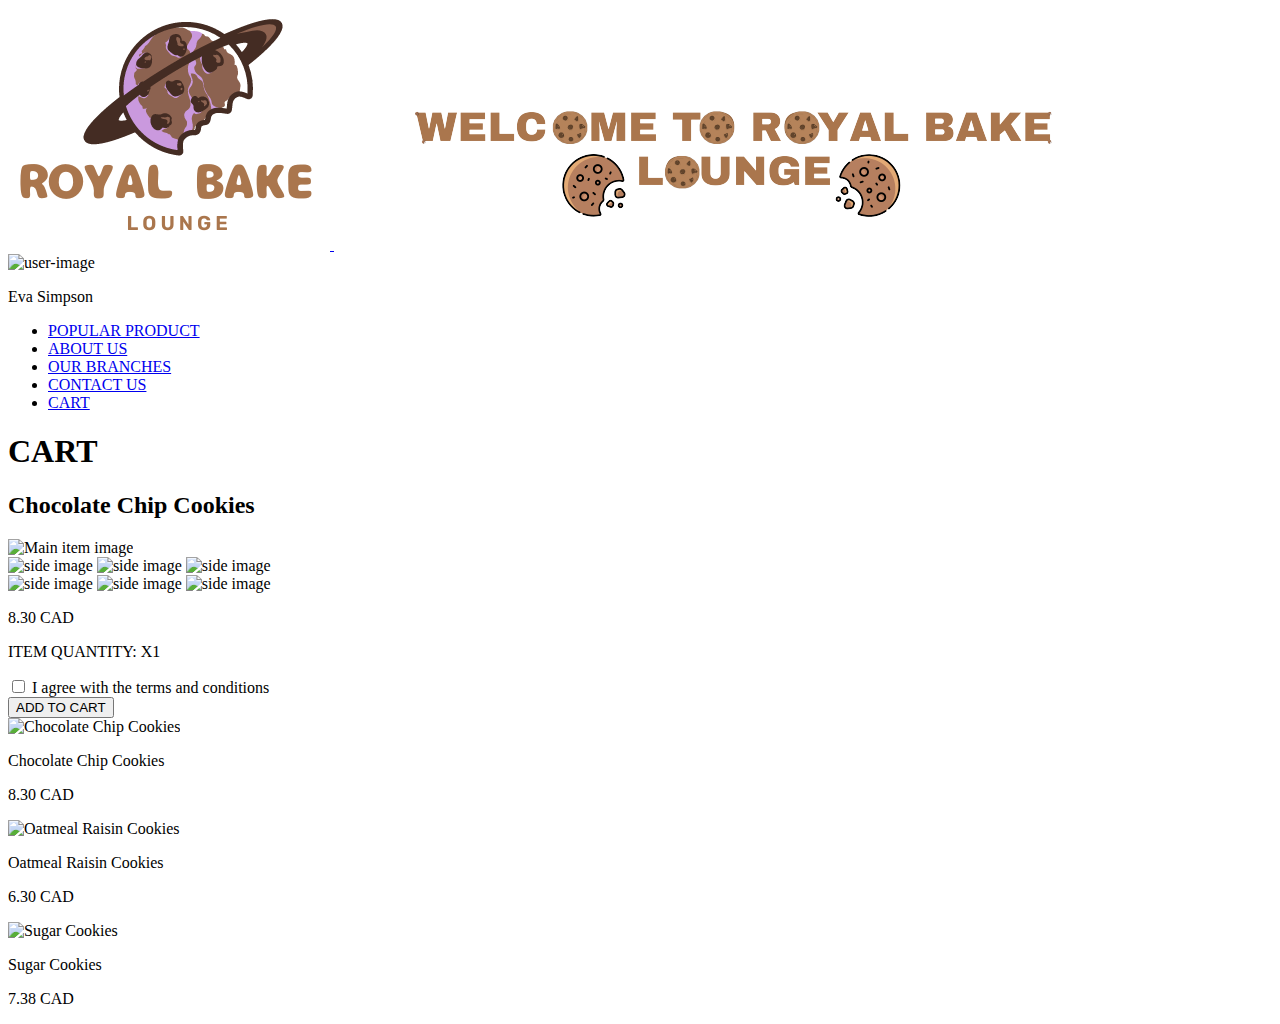
==== cart.html @ d3b094cd "product update - suger cookies - Cart page" ====
<!DOCTYPE html>
<html lang="en">
<head>
    <meta charset="UTF-8">
    <meta name="viewport" content="width=device-width, initial-scale=1.0">
    <title>Cart-Royal bake lounge</title>
</head>


<body>
    <header>
        <a href="/">
            <!--Page Logo-->
            <img src="./image/logo.png" alt="Royal Bake Lounge logo" class="logo">
        </a>
        <!--Welcome banner-->
        <img src="./image/welcomeImg .png" alt="Royal Bake Lounge Welcome Banner" class="welcome-banner">

        <div class="user">
            <img src="https://randomuser.me/api/portraits/women/75.jpg" alt="user-image">
            <p>Eva Simpson</p>
        </div>

    <i class="fa-solid fa-bar" id="mobileNavBtn"></i> <!--Mobile Nav bar button-->
    </header>

    <nav>
        <ul>
            <li>
                <a href="./popularproducts.html">POPULAR PRODUCT</a>
            </li>

            <li>
                <a href="/">ABOUT US</a>
            </li>

            <li>
                <a href="/">OUR BRANCHES</a>
            </li>

            <li>
                <a href="/">CONTACT US</a>
            </li>

            <li>
                <a href="./cart.html">CART</a>
            </li>
        </ul>
    </nav>

    <section class="cart-sec"></section>
    <h1>CART</h1>

    <section class="item-display-sec">

        <div class="container">
            <div class="right-side"> <!--row seperate 2 coloums-->
                <h2>Chocolate Chip Cookies</h2>
                <div class="item-image-box">
                    <div class="main-image"></div>

                    <img src="https://images.unsplash.com/photo-1583743089695-4b816a340f82?ixlib=rb-4.0.3&ixid=M3wxMjA3fDB8MHxzZWFyY2h8Mnx8Q2hvY29sYXRlJTIwQ2hpcCUyMENvb2tpZXN8ZW58MHwwfDB8fHww&auto=format&fit=crop&w=500&q=60" alt="Main item image">

                    <div class="side-images-mobile-view"> 
                        <!--Extra Product images-->
                        <img src="https://images.unsplash.com/photo-1583743089695-4b816a340f82?ixlib=rb-4.0.3&ixid=M3wxMjA3fDB8MHxzZWFyY2h8Mnx8Q2hvY29sYXRlJTIwQ2hpcCUyMENvb2tpZXN8ZW58MHwwfDB8fHww&auto=format&fit=crop&w=500&q=60" alt="side image">
                                <img src="https://images.unsplash.com/photo-1583743089695-4b816a340f82?ixlib=rb-4.0.3&ixid=M3wxMjA3fDB8MHxzZWFyY2h8Mnx8Q2hvY29sYXRlJTIwQ2hpcCUyMENvb2tpZXN8ZW58MHwwfDB8fHww&auto=format&fit=crop&w=500&q=60" alt="side image">
                                <img src="https://images.unsplash.com/photo-1583743089695-4b816a340f82?ixlib=rb-4.0.3&ixid=M3wxMjA3fDB8MHxzZWFyY2h8Mnx8Q2hvY29sYXRlJTIwQ2hpcCUyMENvb2tpZXN8ZW58MHwwfDB8fHww&auto=format&fit=crop&w=500&q=60" alt="side image">
                            </div>
                        </div> 

                        <div class="side-images">
                            <img src="https://images.unsplash.com/photo-1583743089695-4b816a340f82?ixlib=rb-4.0.3&ixid=M3wxMjA3fDB8MHxzZWFyY2h8Mnx8Q2hvY29sYXRlJTIwQ2hpcCUyMENvb2tpZXN8ZW58MHwwfDB8fHww&auto=format&fit=crop&w=500&q=60" alt="side image">
                            <img src="https://images.unsplash.com/photo-1583743089695-4b816a340f82?ixlib=rb-4.0.3&ixid=M3wxMjA3fDB8MHxzZWFyY2h8Mnx8Q2hvY29sYXRlJTIwQ2hpcCUyMENvb2tpZXN8ZW58MHwwfDB8fHww&auto=format&fit=crop&w=500&q=60" alt="side image">
                            <img src="https://images.unsplash.com/photo-1583743089695-4b816a340f82?ixlib=rb-4.0.3&ixid=M3wxMjA3fDB8MHxzZWFyY2h8Mnx8Q2hvY29sYXRlJTIwQ2hpcCUyMENvb2tpZXN8ZW58MHwwfDB8fHww&auto=format&fit=crop&w=500&q=60" alt="side image">
                        </div>
                    </div>
                </div>


                <div class="left-side">
                    <div class="wrapper">
                        <p class="price">8.30 CAD</p>
                        <p class="item-quntity">ITEM QUANTITY: X1</p>
                        <div class="term">
                        <input type="checkbox" name="term">
                        <span>I agree with the terms and conditions</span>
                        </div>
                        <button>ADD TO CART</button>
                    </div>
                </div>
    </section>

    <section class="recoment-sec"> <!--show to customer similar product or product recommendation from us-->
        <div class="row">
            <div class="image-wrapper">
                <img src="https://images.unsplash.com/photo-1583743089695-4b816a340f82?ixlib=rb-4.0.3&ixid=M3wxMjA3fDB8MHxzZWFyY2h8Mnx8Q2hvY29sYXRlJTIwQ2hpcCUyMENvb2tpZXN8ZW58MHwwfDB8fHww&auto=format&fit=crop&w=500&q=60" alt="Chocolate Chip Cookies">
                <p>Chocolate Chip Cookies</p>
                <p class="price">8.30 CAD</p>
            </div>

            <div class="image-wrapper">
                <img src="https://images.unsplash.com/photo-1588195547116-6a514230c4ff?ixlib=rb-4.0.3&ixid=M3wxMjA3fDB8MHxzZWFyY2h8NHx8T2F0bWVhbCUyMFJhaXNpbiUyMENvb2tpZXN8ZW58MHwwfDB8fHww&auto=format&fit=crop&w=500&q=60" alt="Oatmeal Raisin Cookies">
                <p>Oatmeal Raisin Cookies</p>
                <p class="price">6.30 CAD</p>
            </div>

            <div class="image-wrapper">
                <img src="https://images.unsplash.com/photo-1611846943916-9c2f8be15850?ixlib=rb-4.0.3&ixid=M3wxMjA3fDB8MHxzZWFyY2h8NXx8U3VnYXIlMjBDb29raWVzfGVufDB8MHwwfHx8MA%3D%3D&auto=format&fit=crop&w=500&q=60" alt="Sugar Cookies">
                <p>Sugar Cookies</p>
                <p class="price">7.38 CAD</p>

                







                </div>








</body>
</html>
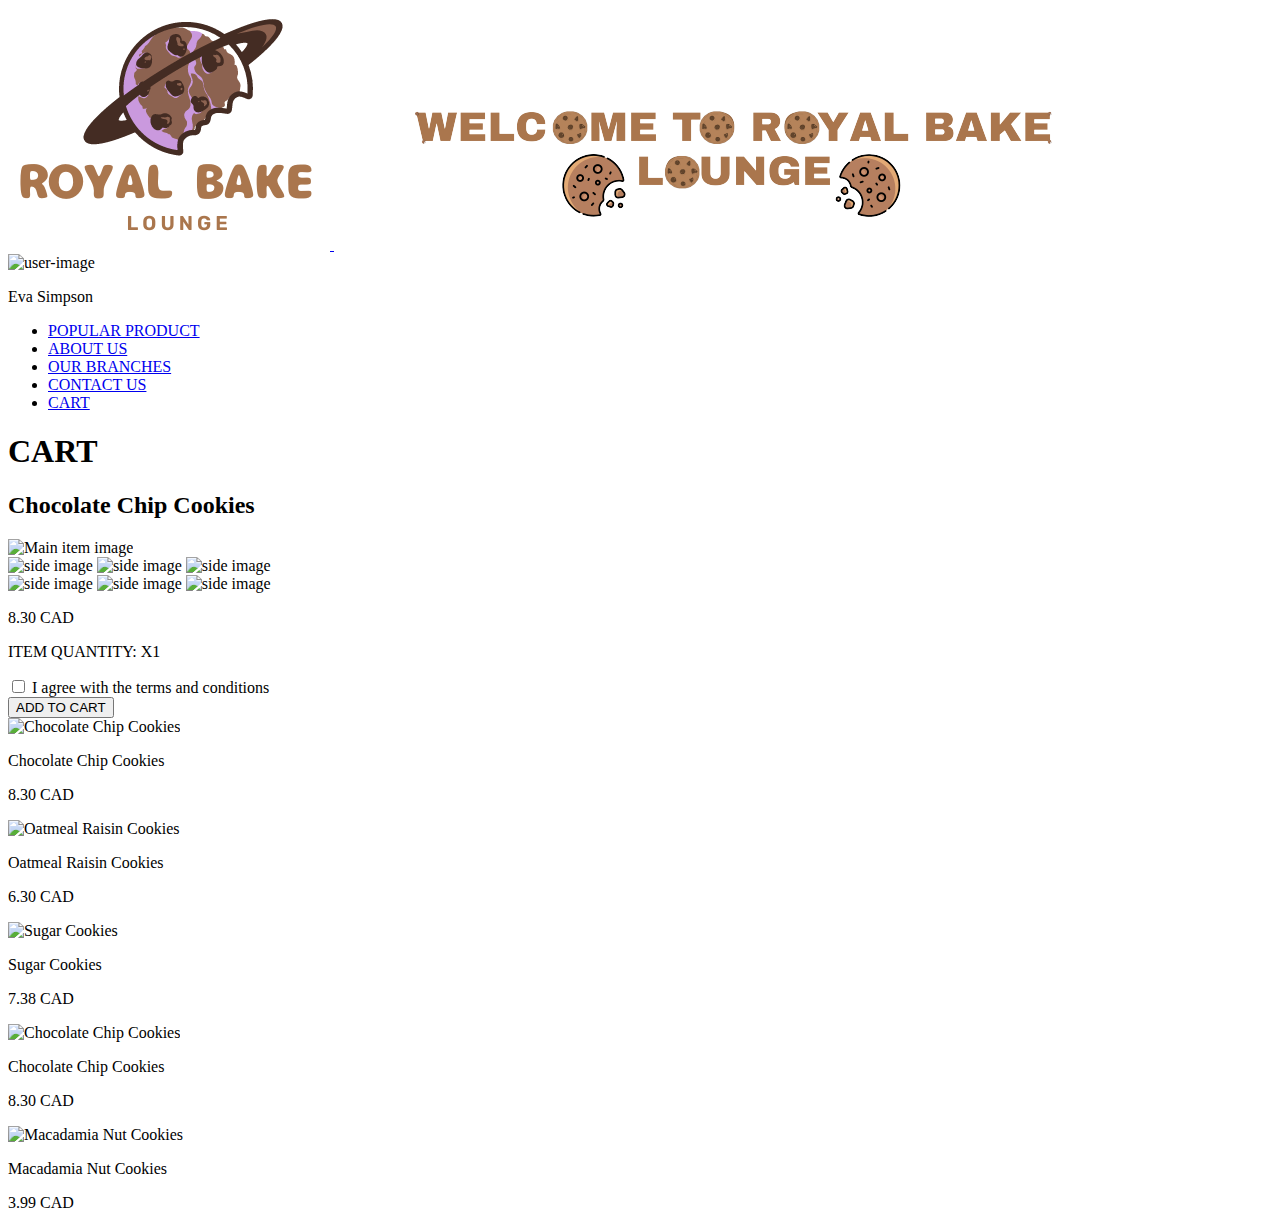
==== commit 1256a59c: "Product create - Macadamia Nut Cookies - Cart" ====
--- a/cart.html
+++ b/cart.html
@@ -110,7 +110,22 @@
                 <p>Sugar Cookies</p>
                 <p class="price">7.38 CAD</p>
 
-                
+                <div class="image-wrapper">
+                    <img src="https://images.unsplash.com/photo-1583743089695-4b816a340f82?ixlib=rb-4.0.3&ixid=M3wxMjA3fDB8MHxzZWFyY2h8Mnx8Q2hvY29sYXRlJTIwQ2hpcCUyMENvb2tpZXN8ZW58MHwwfDB8fHww&auto=format&fit=crop&w=500&q=60" alt="Chocolate Chip Cookies">
+                    <p>Chocolate Chip Cookies</p>
+                    <p class="price">8.30 CAD</p> 
+                </div>
+
+                <div class="image-wrapper">
+                    <img src="https://images.unsplash.com/photo-1607975218250-7faaf3e36bbf?ixlib=rb-4.0.3&ixid=M3wxMjA3fDB8MHxzZWFyY2h8N3x8TWFjYWRhbWlhJTIwTnV0JTIwQ29va2llc3xlbnwwfDB8MHx8fDA%3D&auto=format&fit=crop&w=500&q=60" alt="Macadamia Nut Cookies">
+                    <p>Macadamia Nut Cookies</p>
+                    <p class="price">3.99 CAD</p>
+                </div>
+            </div>
+
+
+
+
 
 
 
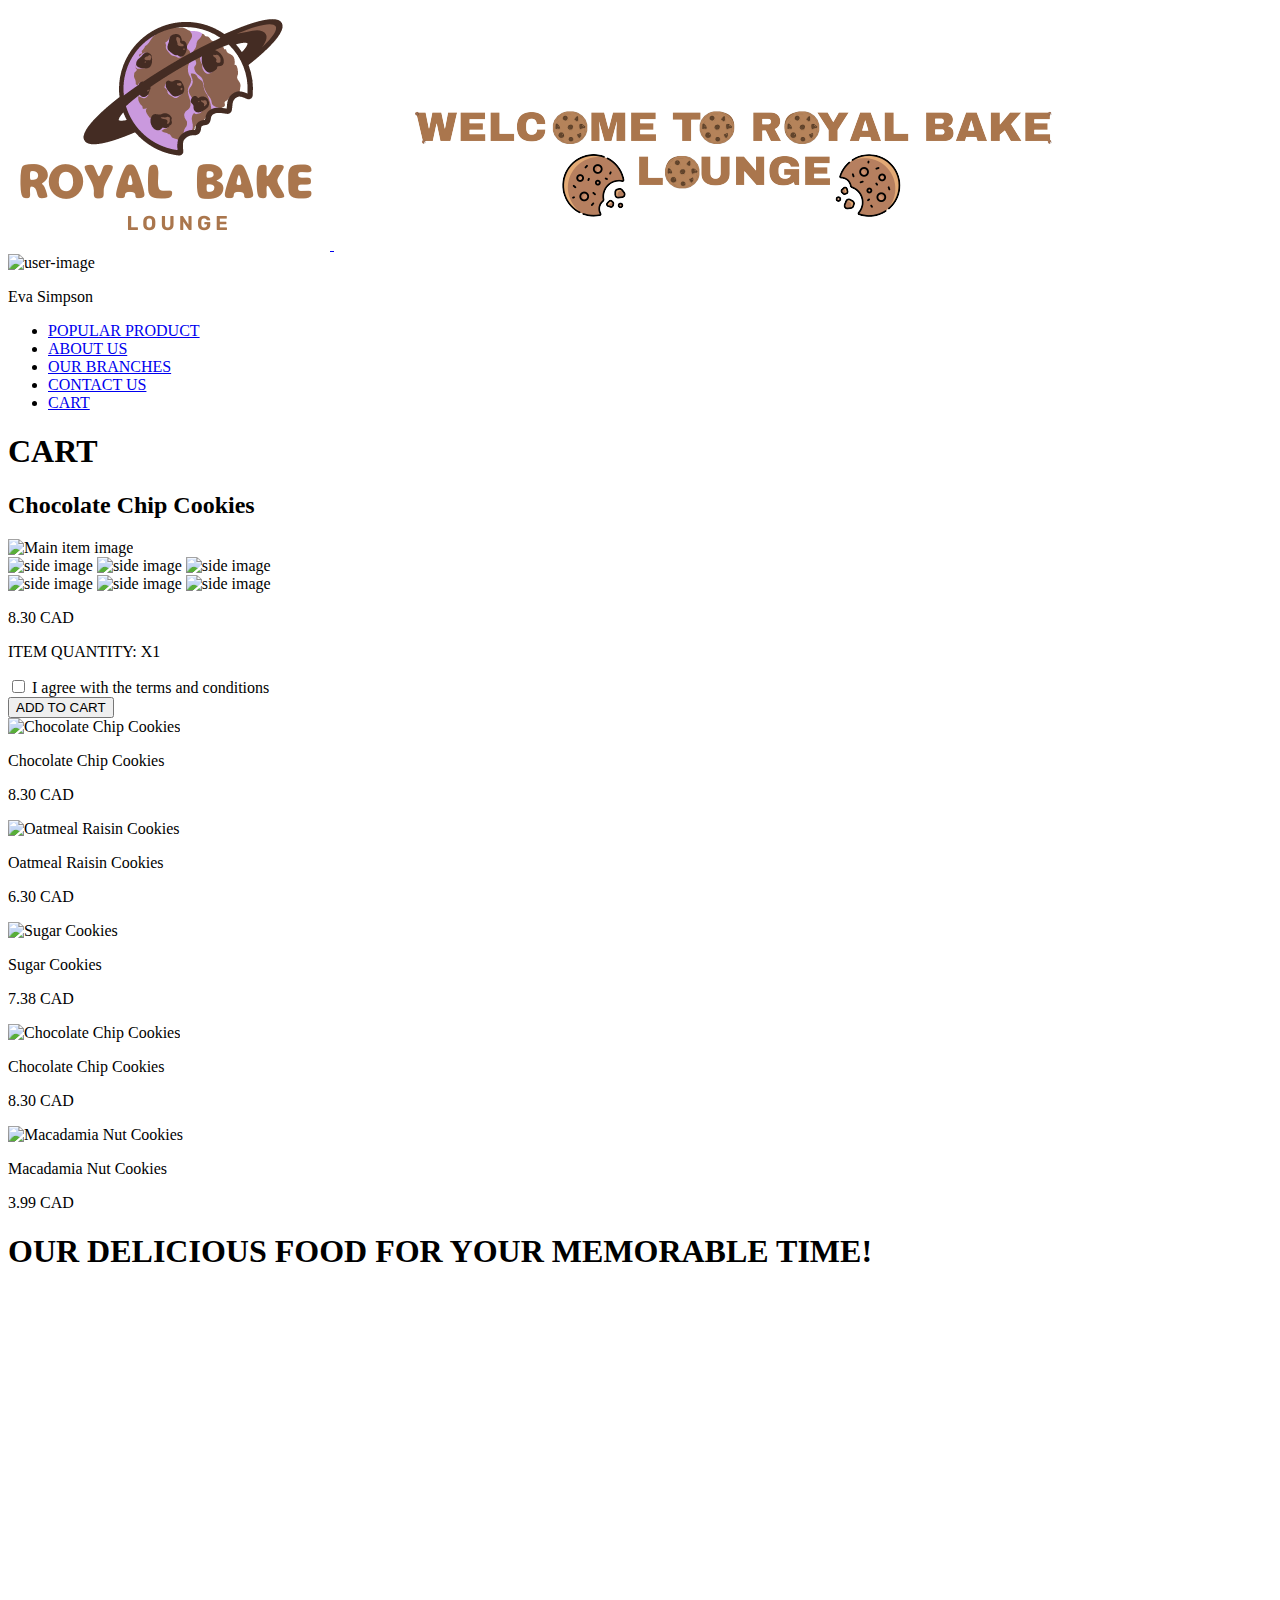
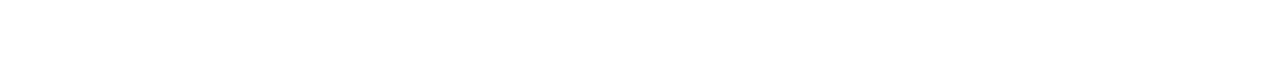
==== commit e3092841: "Promotional Video add - Cart" ====
--- a/cart.html
+++ b/cart.html
@@ -122,6 +122,19 @@
                     <p class="price">3.99 CAD</p>
                 </div>
             </div>
+        </section>
+
+        <!--Promotional Video -->
+        <section class="video-sec">
+            <h1>OUR DELICIOUS FOOD FOR YOUR MEMORABLE TIME!</h1>
+            <video width="640" height="360" autoplay>
+                <source src="./video/video-sec.mp4" type="video/mp4">
+              </video>
+        </section>
+
+
+
+
 
 
 
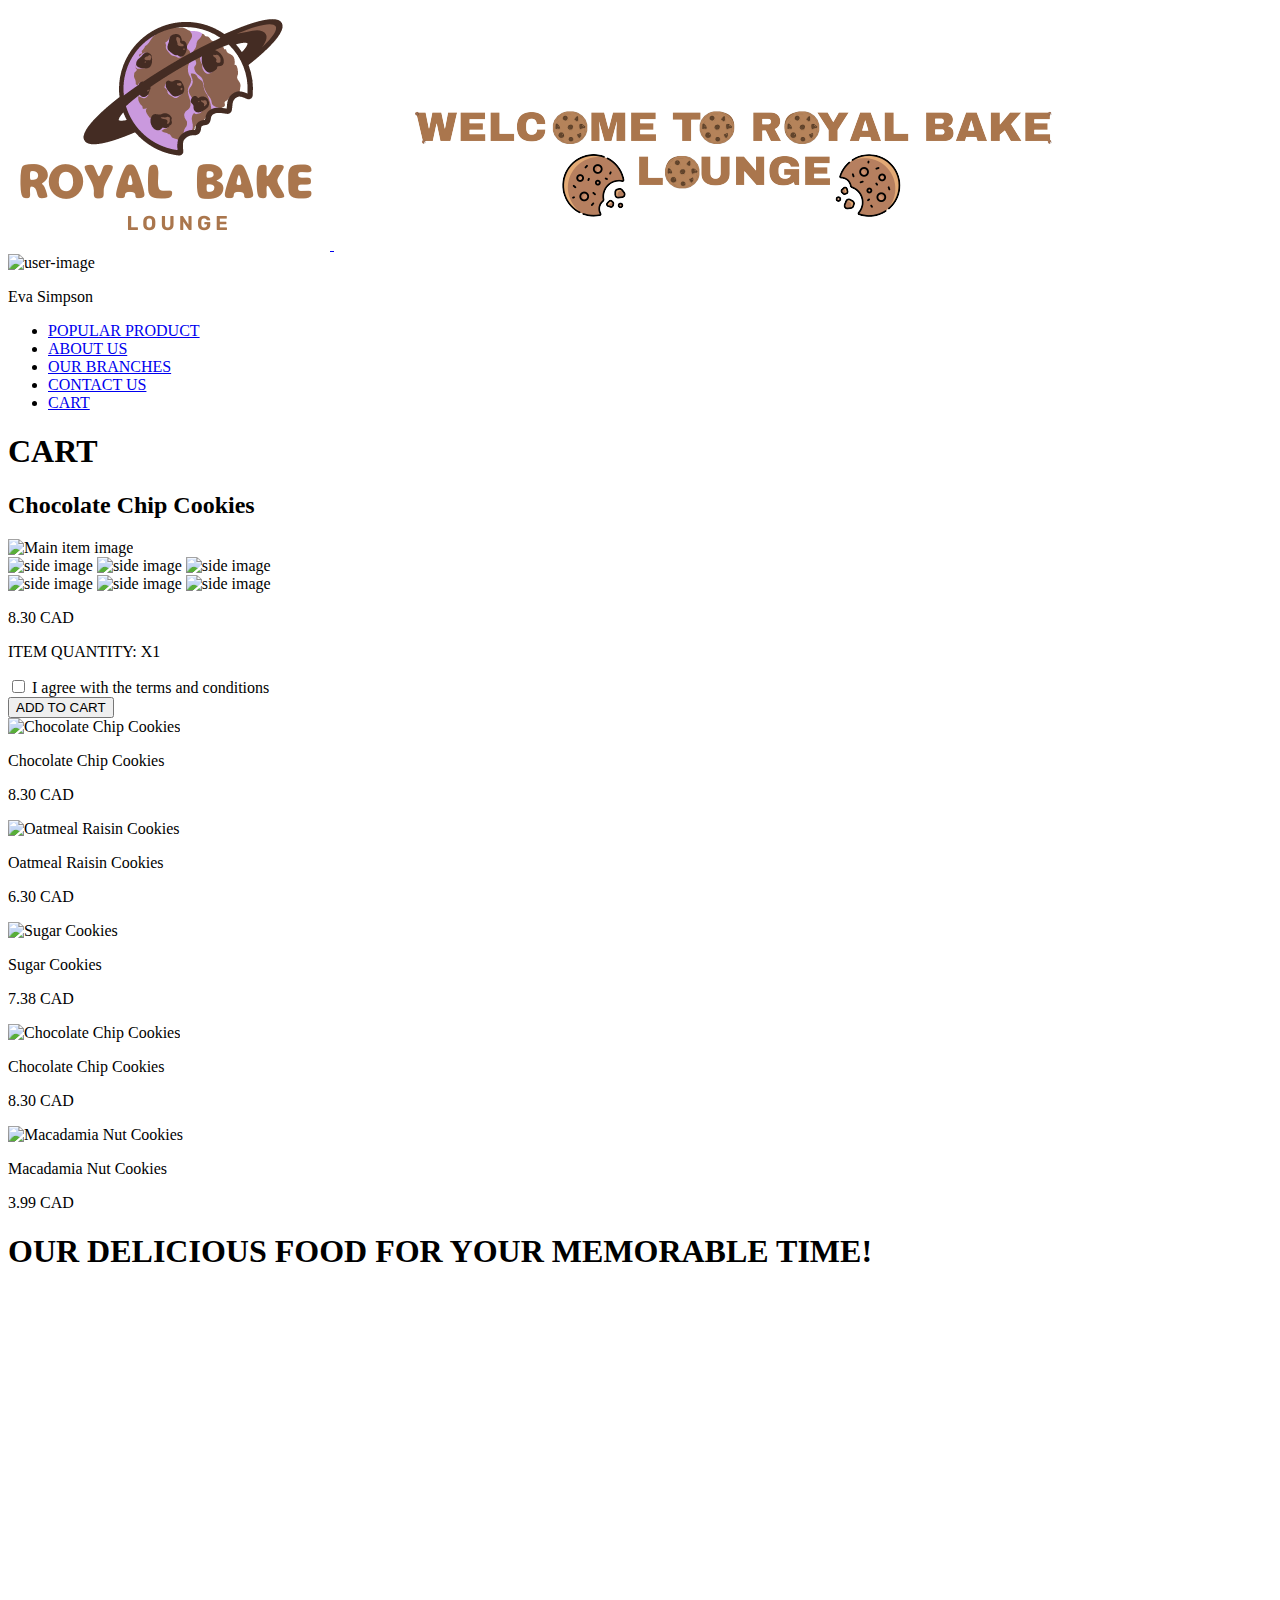
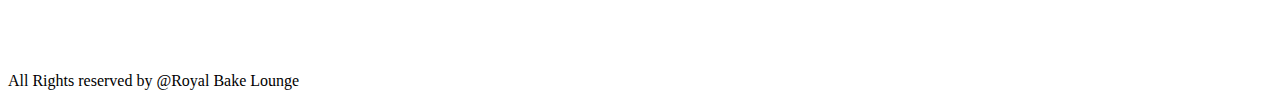
==== commit 522346e7: "Footer add - Cart" ====
--- a/cart.html
+++ b/cart.html
@@ -132,6 +132,12 @@
               </video>
         </section>
 
+        <footer>
+            <p>All Rights reserved by @Royal Bake Lounge</p>
+        </footer>
+    </body>
+    </html>
+
 
 
 
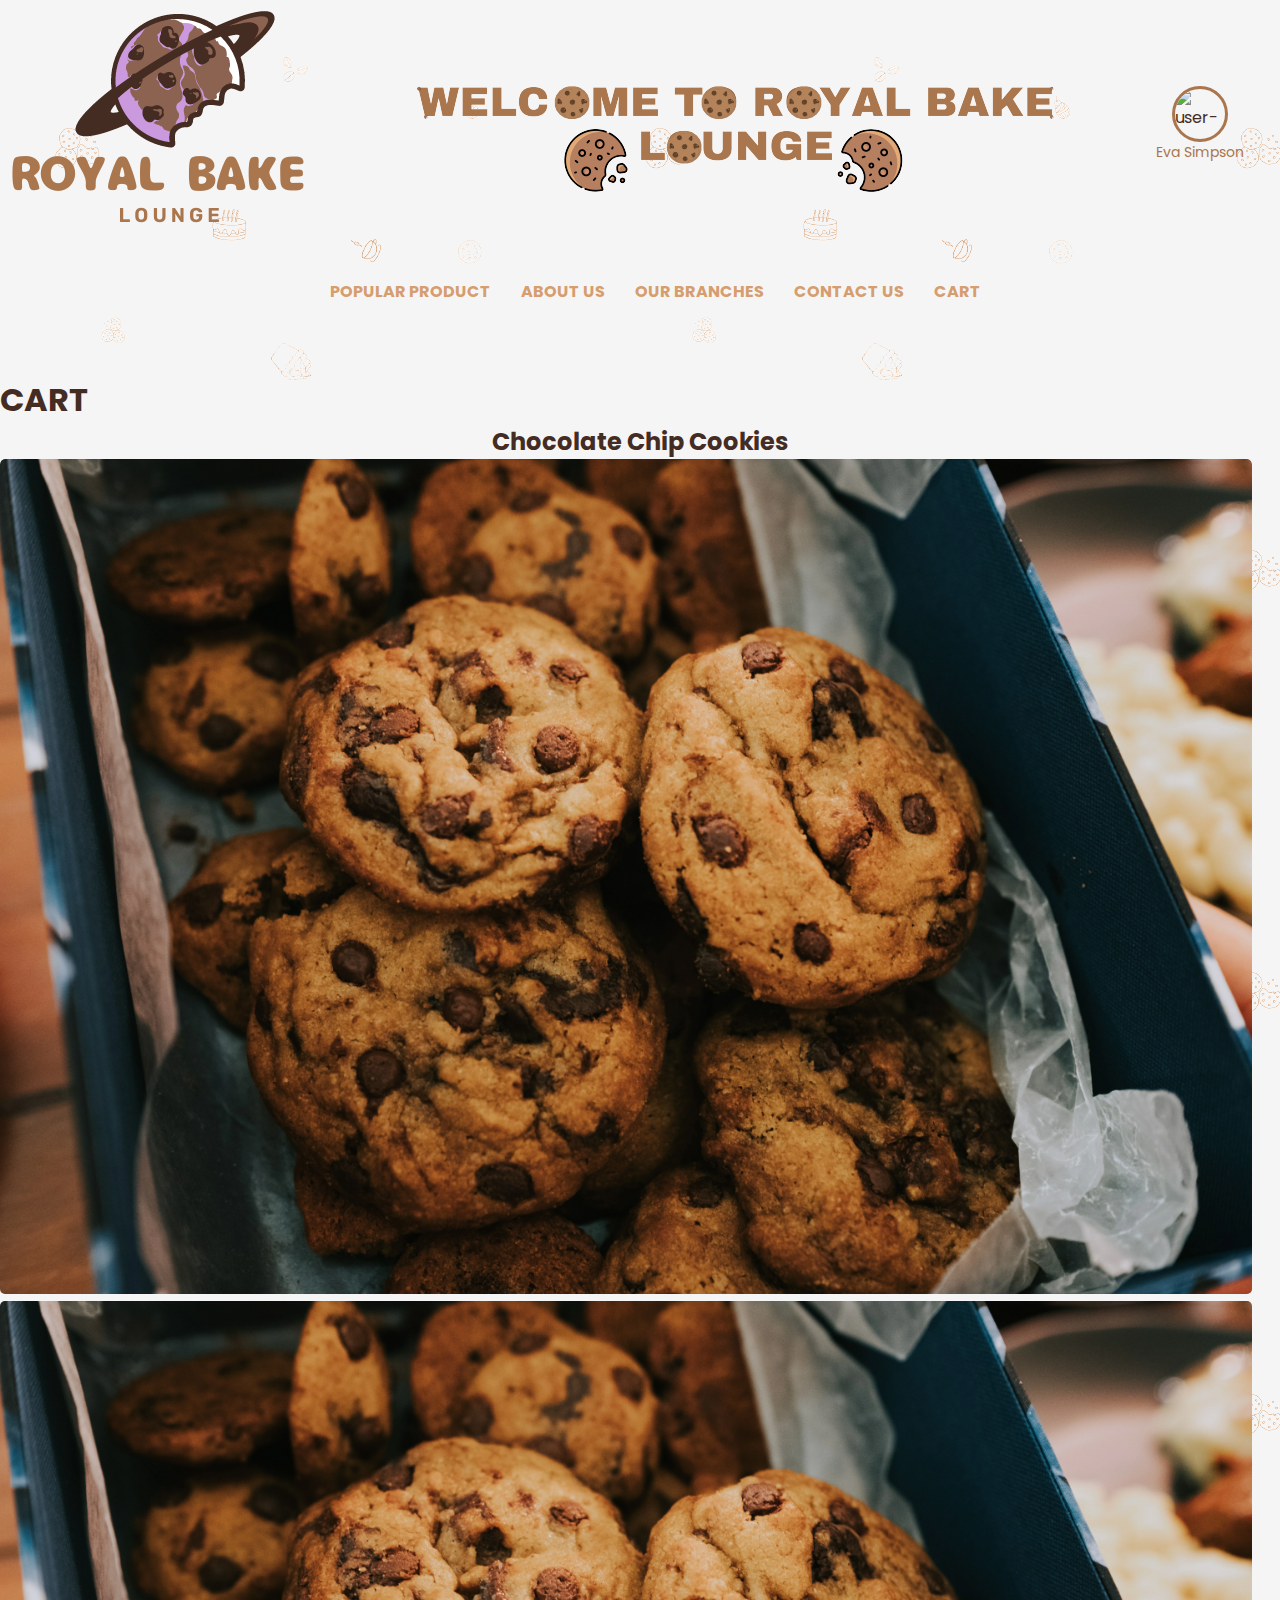
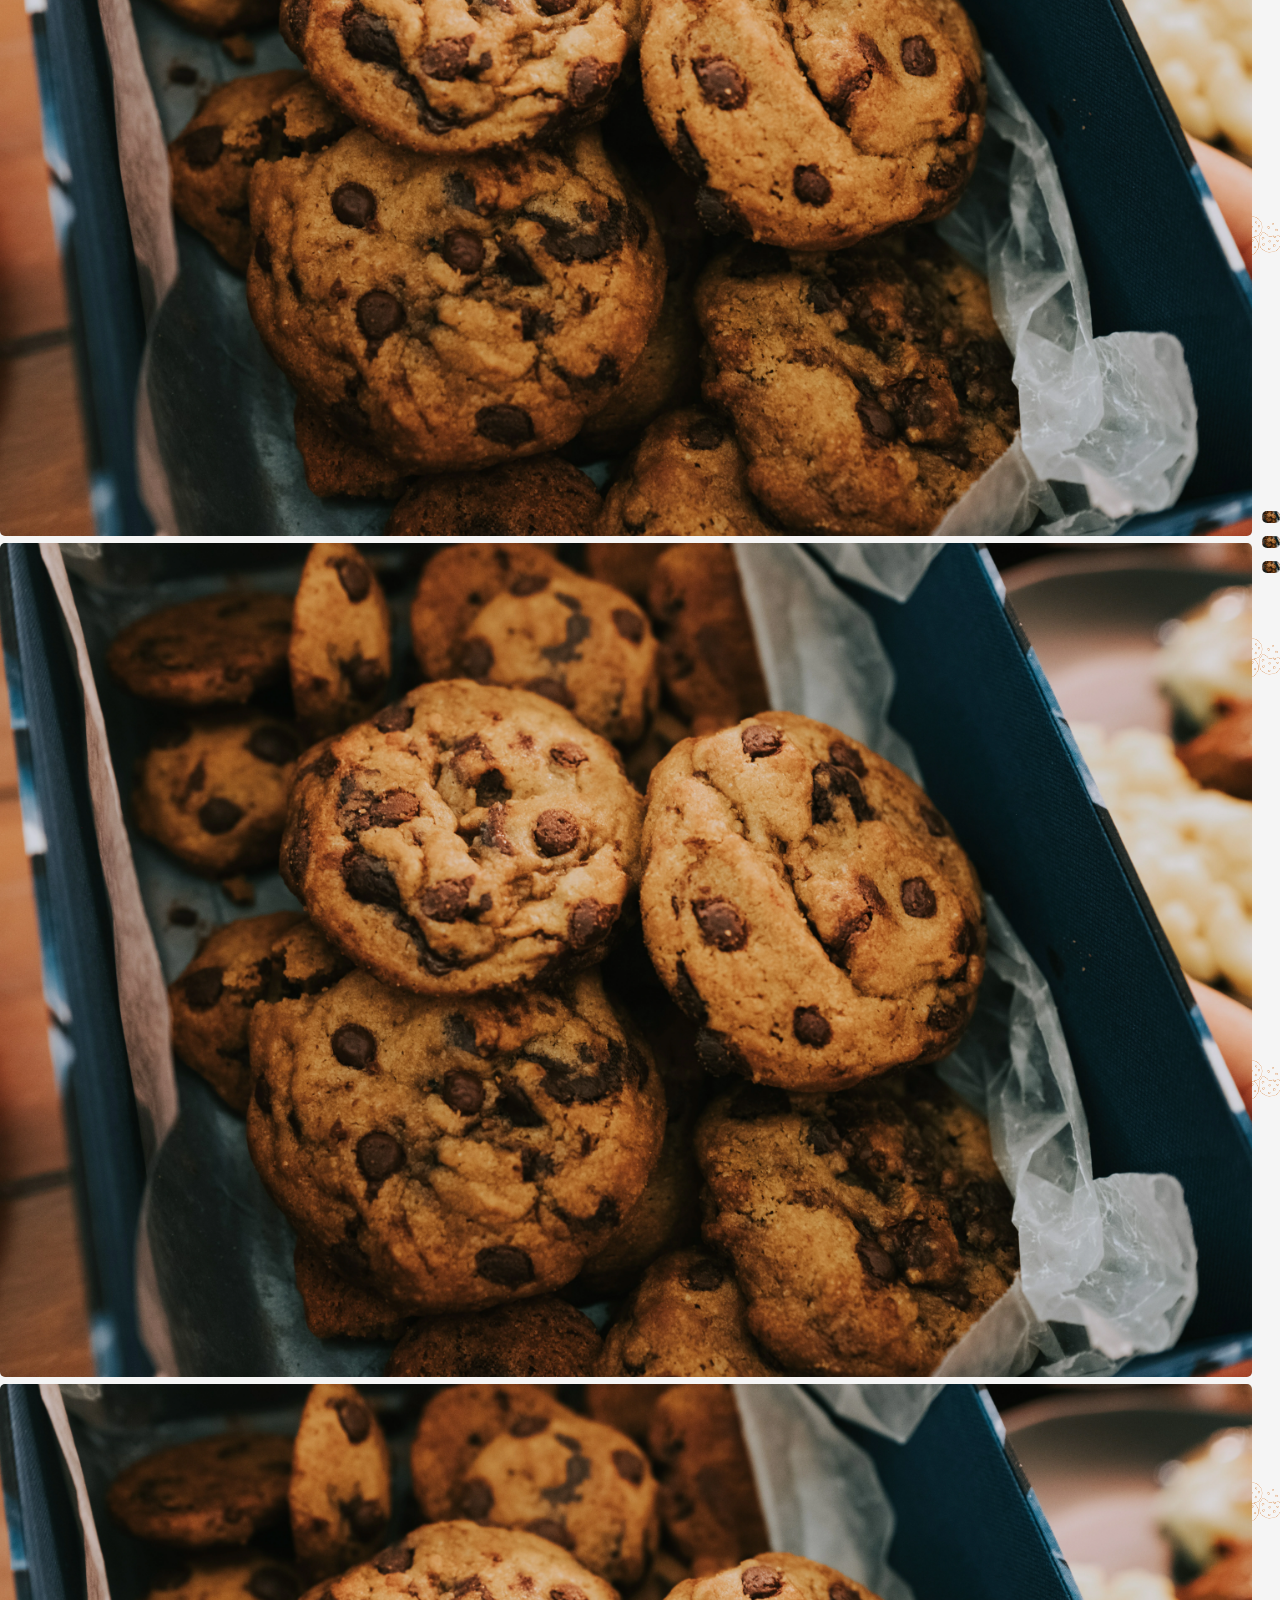
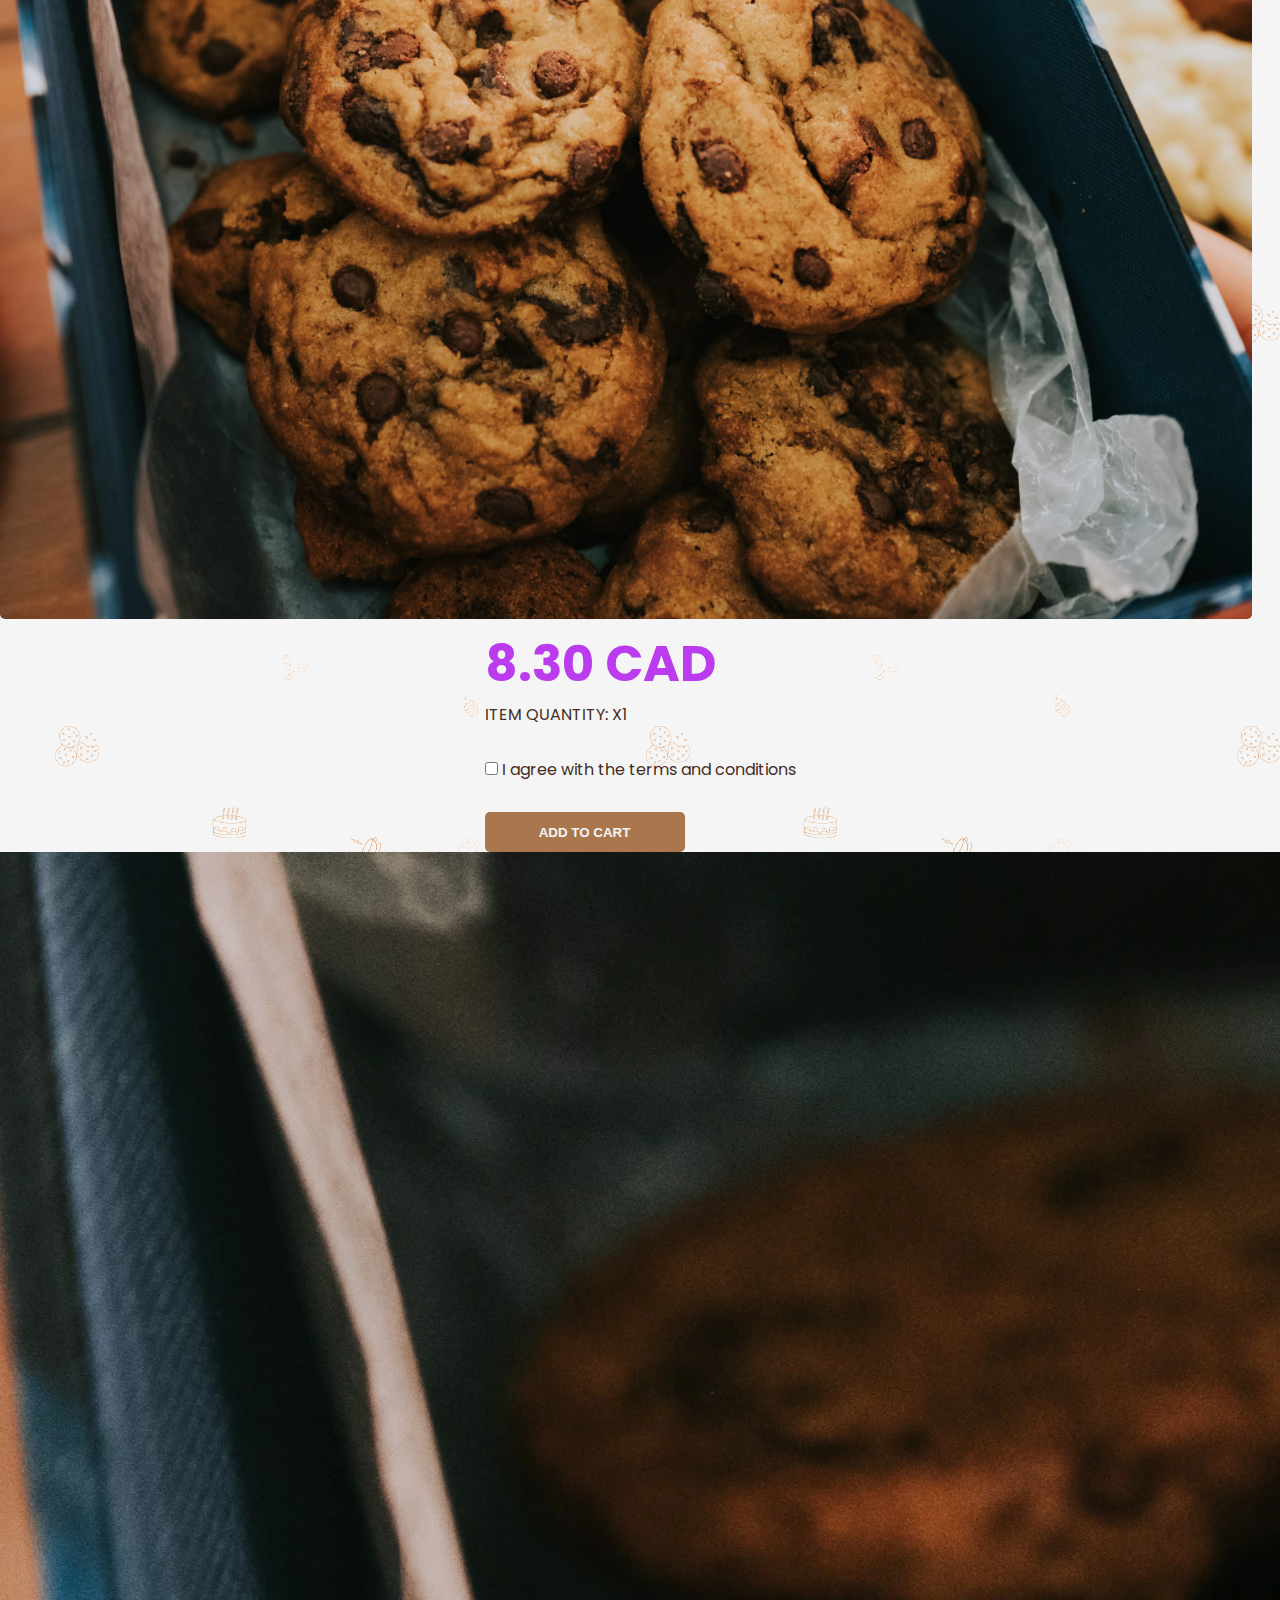
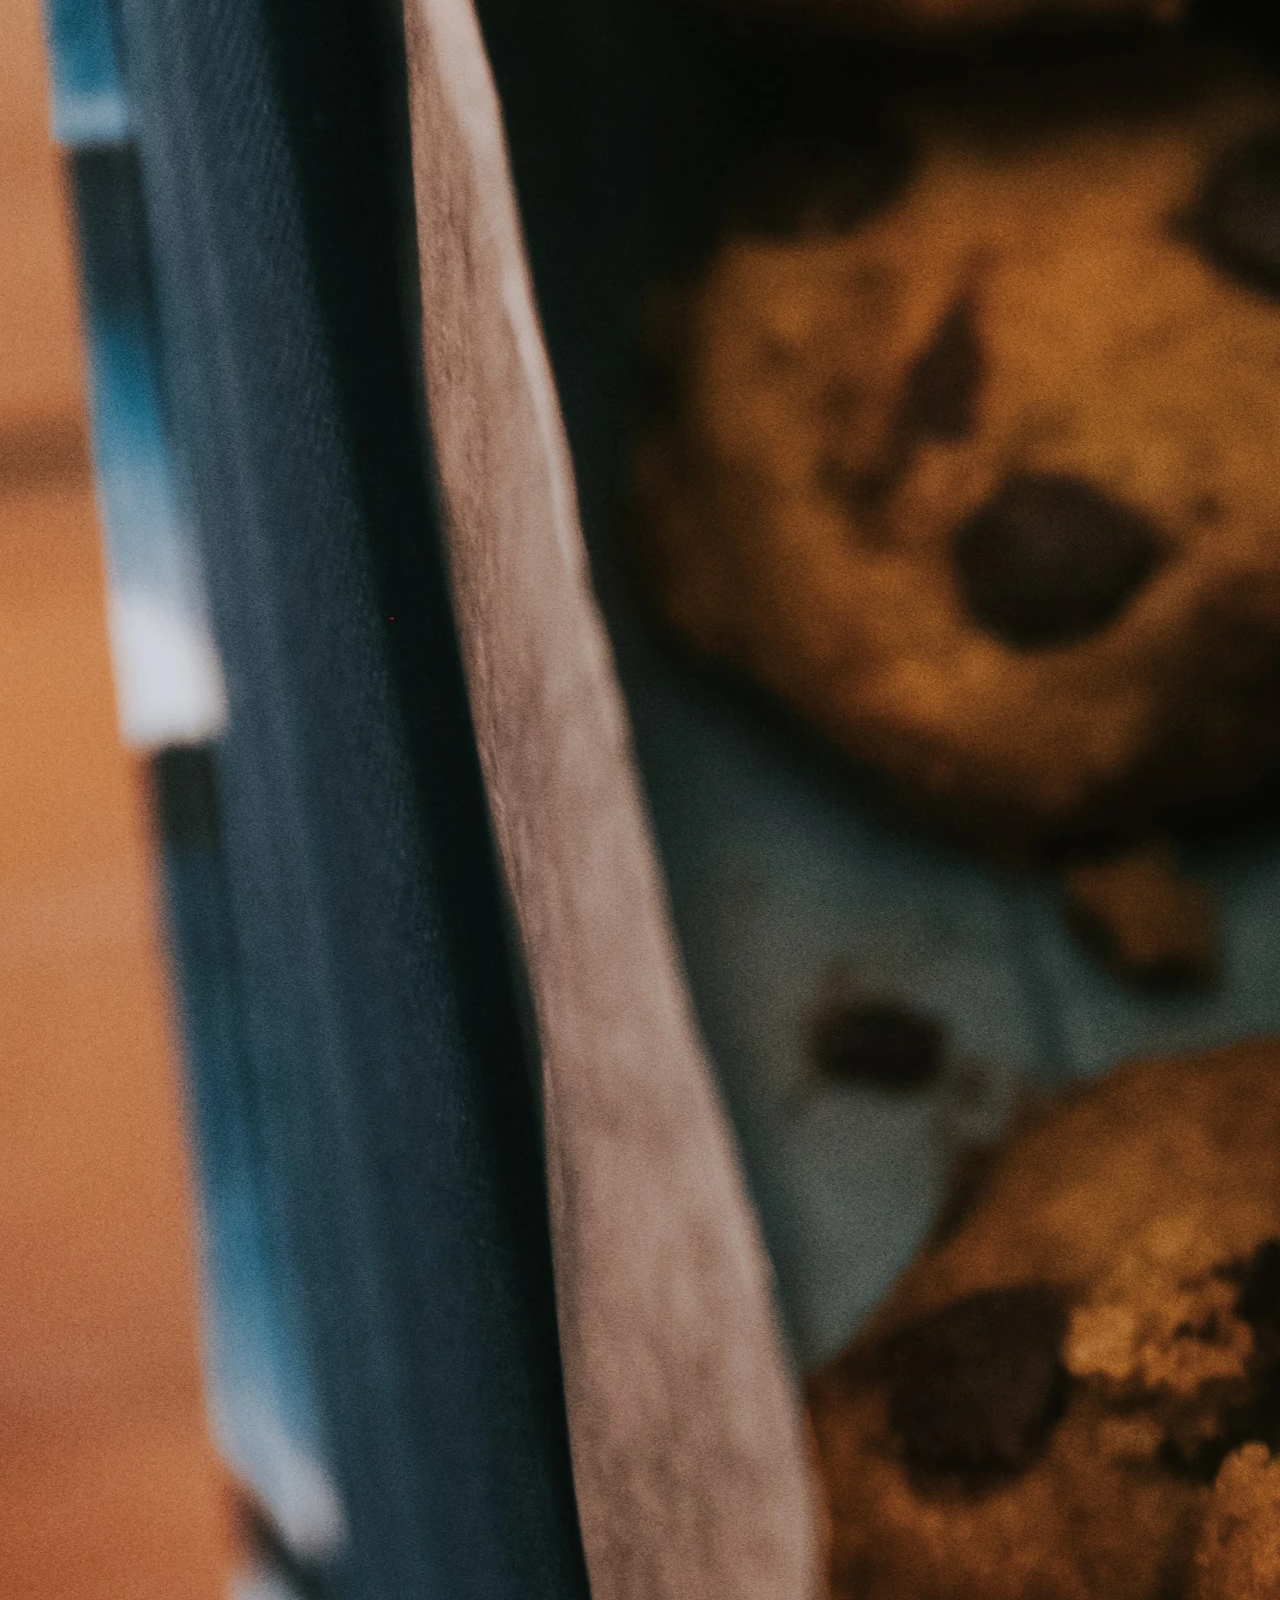
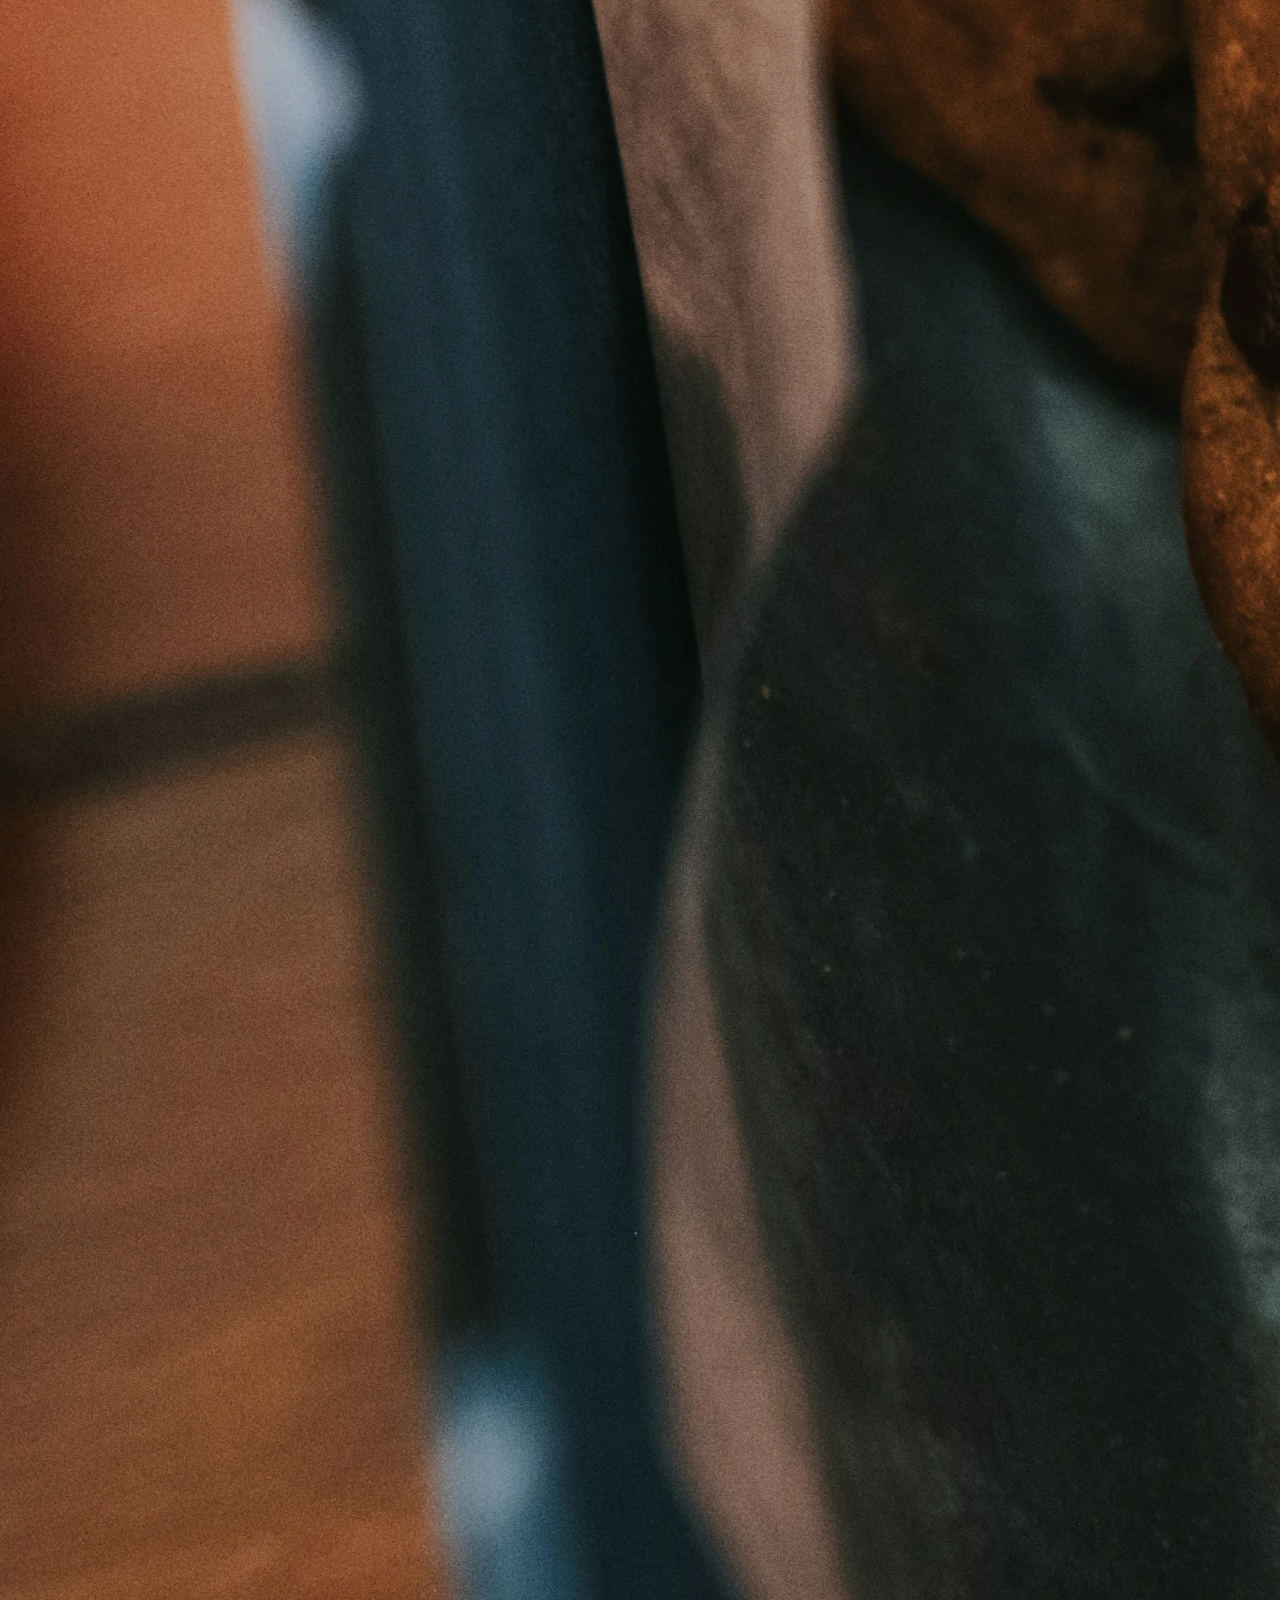
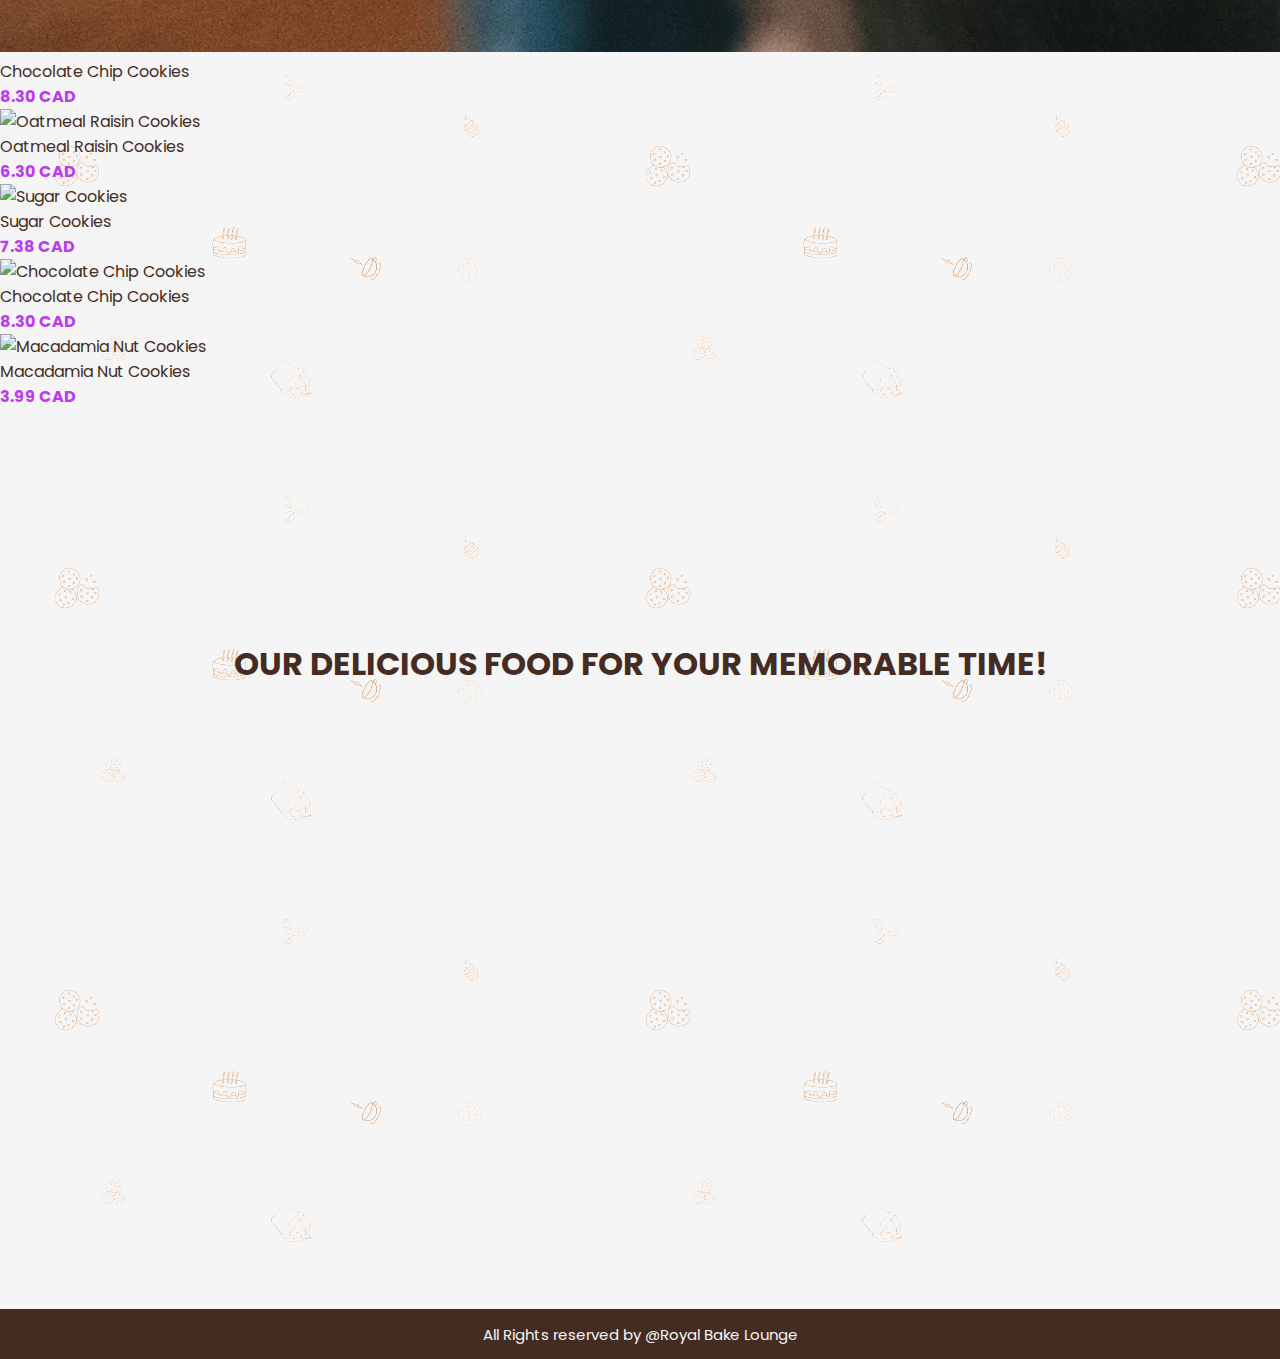
==== commit 48da9f9c: "product Suggestions" ====
--- a/cart.html
+++ b/cart.html
@@ -4,8 +4,14 @@
     <meta charset="UTF-8">
     <meta name="viewport" content="width=device-width, initial-scale=1.0">
     <title>Cart-Royal bake lounge</title>
+    <link rel="stylesheet" href="./css/main.css"> 
+
+    <!-- font awesome cdn -->
+  <link rel="stylesheet" href="https://cdnjs.cloudflare.com/ajax/libs/font-awesome/6.1.1/css/all.min.css"
+  integrity="sha512-KfkfwYDsLkIlwQp6LFnl8zNdLGxu9YAA1QvwINks4PhcElQSvqcyVLLD9aMhXd13uQjoXtEKNosOWaZqXgel0g=="
+  crossorigin="anonymous" referrerpolicy="no-referrer" />
+
 </head>
-
 
 <body>
     <header>
@@ -48,32 +54,29 @@
         </ul>
     </nav>
 
-    <section class="cart-sec"></section>
+    <section class="cart-sec">
     <h1>CART</h1>
 
     <section class="item-display-sec">
-
         <div class="container">
             <div class="right-side"> <!--row seperate 2 coloums-->
                 <h2>Chocolate Chip Cookies</h2>
                 <div class="item-image-box">
-                    <div class="main-image"></div>
-
-                    <img src="https://images.unsplash.com/photo-1583743089695-4b816a340f82?ixlib=rb-4.0.3&ixid=M3wxMjA3fDB8MHxzZWFyY2h8Mnx8Q2hvY29sYXRlJTIwQ2hpcCUyMENvb2tpZXN8ZW58MHwwfDB8fHww&auto=format&fit=crop&w=500&q=60" alt="Main item image">
-
-                    <div class="side-images-mobile-view"> 
-                        <!--Extra Product images-->
-                        <img src="https://images.unsplash.com/photo-1583743089695-4b816a340f82?ixlib=rb-4.0.3&ixid=M3wxMjA3fDB8MHxzZWFyY2h8Mnx8Q2hvY29sYXRlJTIwQ2hpcCUyMENvb2tpZXN8ZW58MHwwfDB8fHww&auto=format&fit=crop&w=500&q=60" alt="side image">
-                                <img src="https://images.unsplash.com/photo-1583743089695-4b816a340f82?ixlib=rb-4.0.3&ixid=M3wxMjA3fDB8MHxzZWFyY2h8Mnx8Q2hvY29sYXRlJTIwQ2hpcCUyMENvb2tpZXN8ZW58MHwwfDB8fHww&auto=format&fit=crop&w=500&q=60" alt="side image">
-                                <img src="https://images.unsplash.com/photo-1583743089695-4b816a340f82?ixlib=rb-4.0.3&ixid=M3wxMjA3fDB8MHxzZWFyY2h8Mnx8Q2hvY29sYXRlJTIwQ2hpcCUyMENvb2tpZXN8ZW58MHwwfDB8fHww&auto=format&fit=crop&w=500&q=60" alt="side image">
-                            </div>
-                        </div> 
-
-                        <div class="side-images">
-                            <img src="https://images.unsplash.com/photo-1583743089695-4b816a340f82?ixlib=rb-4.0.3&ixid=M3wxMjA3fDB8MHxzZWFyY2h8Mnx8Q2hvY29sYXRlJTIwQ2hpcCUyMENvb2tpZXN8ZW58MHwwfDB8fHww&auto=format&fit=crop&w=500&q=60" alt="side image">
-                            <img src="https://images.unsplash.com/photo-1583743089695-4b816a340f82?ixlib=rb-4.0.3&ixid=M3wxMjA3fDB8MHxzZWFyY2h8Mnx8Q2hvY29sYXRlJTIwQ2hpcCUyMENvb2tpZXN8ZW58MHwwfDB8fHww&auto=format&fit=crop&w=500&q=60" alt="side image">
-                            <img src="https://images.unsplash.com/photo-1583743089695-4b816a340f82?ixlib=rb-4.0.3&ixid=M3wxMjA3fDB8MHxzZWFyY2h8Mnx8Q2hvY29sYXRlJTIwQ2hpcCUyMENvb2tpZXN8ZW58MHwwfDB8fHww&auto=format&fit=crop&w=500&q=60" alt="side image">
+                    <div class="main-image">
+                        <img src="./image/chocolate-chip-cookies.webp" alt="Main item image">
+                        <div class="side-images-mobile-view"> 
+                            <!--Extra Product images-->
+                            <img src="./image/chocolate-chip-cookies.webp" alt="side image">
+                                    <img src="./image/chocolate-chip-cookies.webp" alt="side image">
+                                    <img src="./image/chocolate-chip-cookies.webp" alt="side image">
+                    
                         </div>
+                    </div>
+                    
+                    <div class="side-images">
+                        <img src="./image/chocolate-chip-cookies.webp" alt="side image">
+                        <img src="./image/chocolate-chip-cookies.webp" alt="side image">
+                        <img src="./image/chocolate-chip-cookies.webp" alt="side image">
                     </div>
                 </div>
 
@@ -94,7 +97,7 @@
     <section class="recoment-sec"> <!--show to customer similar product or product recommendation from us-->
         <div class="row">
             <div class="image-wrapper">
-                <img src="https://images.unsplash.com/photo-1583743089695-4b816a340f82?ixlib=rb-4.0.3&ixid=M3wxMjA3fDB8MHxzZWFyY2h8Mnx8Q2hvY29sYXRlJTIwQ2hpcCUyMENvb2tpZXN8ZW58MHwwfDB8fHww&auto=format&fit=crop&w=500&q=60" alt="Chocolate Chip Cookies">
+                <img src="./image/chocolate-chip-cookies.webp" alt="Chocolate Chip Cookies">
                 <p>Chocolate Chip Cookies</p>
                 <p class="price">8.30 CAD</p>
             </div>
--- a/css/main.css
+++ b/css/main.css
@@ -0,0 +1,334 @@
+@import url('https://fonts.googleapis.com/css2?family=Poppins&display=swap');
+
+*{
+    padding: 0;
+    margin: 0;
+}
+
+body{
+    background-color: #F5F5F5;
+    font-family: 'Poppins', sans-serif;
+    color: #442C23;
+
+    scroll-behavior: smooth;
+
+    background-image: url("../image/bg.png"); 
+    background-size:auto;
+
+}
+
+
+header{
+    width: 100%;
+    height: auto;
+
+    display: flex;
+    justify-content: space-between;
+    align-items: center;
+}
+
+header.logo {
+    width: 150px;
+    height: auto;
+
+    margin-left: 30px;
+}
+
+/* user avatar when user loged */
+header .user{
+    width: 100px;
+    height: 100px;
+
+    display: flex;
+    flex-direction: column;
+    justify-content: center;
+    align-items: center;
+
+    margin-right: 30px;
+ }
+
+ header .user img{
+    width: 50px;
+    height: 50px;
+
+    border-radius: 50%;
+    border: 3px #AA764D solid;
+ }
+
+ /*User name properties*/
+ header .user p{
+    font-size: 14px;
+    color: #AA764D;
+ }
+
+ /*Navigation Settings*/
+ nav {
+    width: 100%;
+    height: auto;
+
+    margin-top: 30px;
+    
+    display: flex;
+    justify-content: center;
+    align-items: center;
+ }
+
+ nav ul{
+    list-style-type: none;
+    display: flex;
+ }
+
+ /*Navigation item properties*/
+ 
+ nav ul li {
+    margin-left: 30px;
+    border-bottom: 2px transparent solid;
+    transition: 0.36s ease;
+ }
+ 
+ /*Hover for navigation*/
+ nav ul li:hover{
+    border-bottom: 2px #AA764D solid;
+ }
+
+ 
+/*Navigation text size set, color, and bold text */
+ nav ul li a{
+    font-size: 16px;
+    font-weight: bold;
+    text-decoration: none;
+    color: #D69D6E;
+ }
+
+ /*Hide Mobile Navigation button*/
+ #mobileNavBtn{
+    display: none;
+}
+
+/**************************************************************************************************************************************************/
+
+/*Menu Section*/
+section.menu-sec{
+    width: 100%;
+    height: auto;
+
+    margin-top: 70px;
+
+    display: flex;
+    flex-direction: column;
+    justify-content: center;
+    align-items: center;
+}
+
+section.menu-sec h1{
+    color:#442C23;
+}
+
+ /* menu card */
+
+
+section.menu-sec .container {
+    display: flex;
+    flex-wrap: wrap;
+    justify-content: space-between;
+
+    padding: 50px;
+  }
+
+  /*image row*/
+  section.menu-sec .container  .row {
+    width: 100%;
+    display: flex;
+    flex-wrap: wrap;
+    justify-content: space-between;
+    margin-bottom: 20px;
+  }
+
+  /* make 3 columns for images */
+section.menu-sec .container  .image-wrapper {
+    flex-basis: calc(33% - 10px);
+    overflow: hidden;
+    border-radius: 15px;
+  }
+
+  section.menu-sec .container  .image-wrapper img {
+    width: 100%;
+    height: 250px;
+    transition: 0.3s ease-in-out;
+    border-radius: 15px;
+}
+
+/*image zoom out - catogory*/
+
+section.menu-sec .container  .image-wrapper img:hover{
+    transform: scale(1.1);
+}
+
+/************************************************************************/
+
+/*Video Section*/
+
+section.video-sec{
+    width: 100%;
+    height: 100vh;
+
+    display: flex;
+    flex-direction: column;
+    justify-content: center;
+    align-items: center;
+}
+
+/*Video shape*/
+section.video-sec video{
+    border-radius: 10px;
+}
+
+/*heading*/
+section.video-sec h1{
+    text-align: center;
+    margin-bottom: 30px;
+}
+
+/*Footer*/
+footer{
+    width: 100%;
+    height: 50px;
+    background-color: #442C23;
+    color: #F5F5F5;
+    font-size: 15px;
+
+    display: flex;
+    flex-direction: column;
+    justify-content: center;
+    align-items: center;
+}
+
+/*.......................................................................*/
+
+/* Popular product page styling */
+
+/* popular product price */
+
+.price{
+    color: #bb3bee;
+    font-weight: bold;
+}
+
+
+
+/*Cart page styling*/
+
+section.cart-sec{
+    width: 100%;
+    height: auto;
+
+    margin-top: 70px;
+}
+
+section.item-display-sec .container {
+    width: 100%;
+    height: 80%;
+
+    display: flex;
+    flex-direction: column;
+    justify-content: center;
+    align-items: center;
+}
+
+/*Right side column - style*/
+section.item-display-sec .right-side {
+    flex-basis: 60%;
+
+    display: flex;
+    flex-direction: column;
+    justify-content: center;
+    align-items: center;
+}
+
+/* item name */
+section.item-display-sec .right-side h2{
+    color: #442C23;
+}
+
+/* item image */
+section.item-display-sec .right-side img{
+    width: 100%;
+    border-radius: 5px;
+}
+
+/*Item Sub Image Mobile View*/
+section.item-display-sec .right-side .side-image-mobile-view{
+    display: none;
+}
+
+/*Center the product image*/
+section.item-display-sec .right-side .item-image-box{
+    width: 100%;
+    height: auto;
+
+    display: flex;
+    justify-content: center;
+    align-items: center;
+
+}
+
+/*Product main image*/
+section.item-display-sec .right-side .item-image-box .main-image{
+    flex-basis:calc(80%-10px);
+    overflow: hidden;
+    border-radius: 5px;
+}
+
+/*animate image zoom when page load */
+section.item-display-sec .right-side .item-image-box .main-image img{
+    animation-name: zoom;
+    animation-duration:4s;
+    animation-direction: alternate;
+}
+
+@keyframes zoom {
+    from {transform: scale(1);}
+    to {transform: scale(1.2);}
+}
+
+
+
+/*product item extra image - desktop view*/
+section.item-display-sec .right-side .item-image-box .side-images{
+    flex-basis: 20%;
+    padding-left: 10px;
+}
+
+/* item details */
+section.item-display-sec .left-side {
+    flex-basis: 40%;
+
+}
+
+
+section.item-display-sec .left-side .price{
+    font-size: 50px;
+
+}
+
+/*Term and condition with check box*/
+section.item-display-sec .left-side .term{
+    margin-top: 30px;
+    margin-bottom: 30px;
+
+}
+
+/************************************************************************************************************************************/
+
+/*Add to cart button*/
+section.item-display-sec .left-side  button{
+    width: 200px;
+    height: 40px;
+    border: none;
+    border-radius: 5px;
+    background-color: #AA764D;
+    color: #F5F5F5;
+    font-weight: 600;
+    cursor: pointer;
+    transition: 0.36s ease-in;
+}
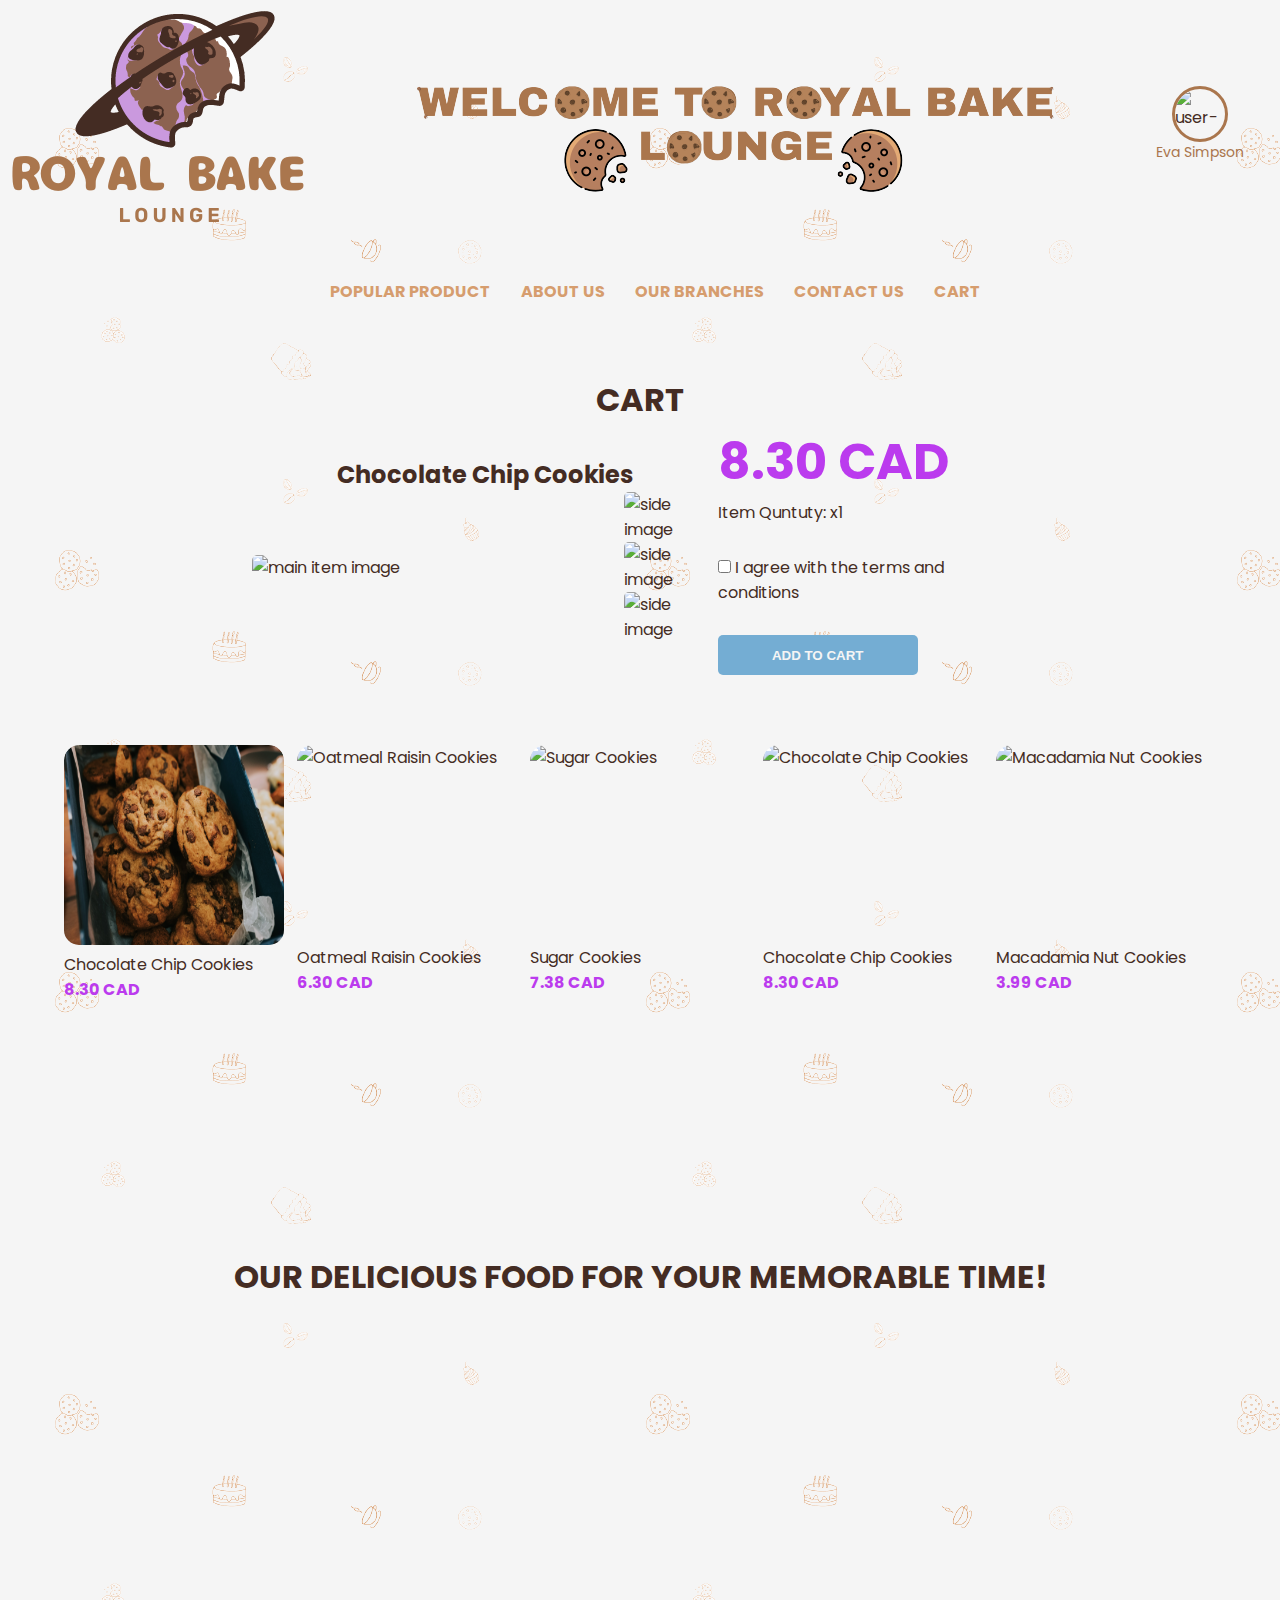
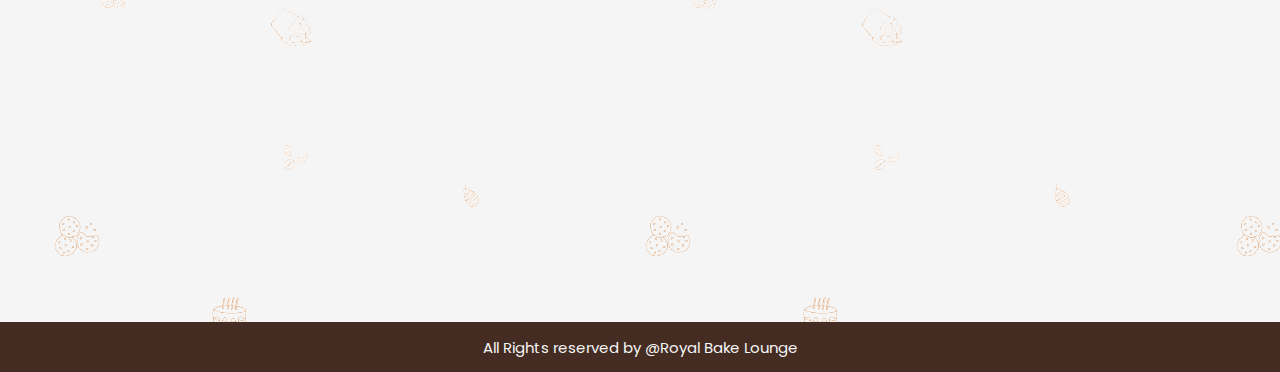
==== commit 63a746a4: "add missing comments" ====
--- a/cart.html
+++ b/cart.html
@@ -59,39 +59,37 @@
 
     <section class="item-display-sec">
         <div class="container">
-            <div class="right-side"> <!--row seperate 2 coloums-->
+            <div class="right-side">
                 <h2>Chocolate Chip Cookies</h2>
                 <div class="item-image-box">
                     <div class="main-image">
-                        <img src="./image/chocolate-chip-cookies.webp" alt="Main item image">
-                        <div class="side-images-mobile-view"> 
-                            <!--Extra Product images-->
-                            <img src="./image/chocolate-chip-cookies.webp" alt="side image">
-                                    <img src="./image/chocolate-chip-cookies.webp" alt="side image">
-                                    <img src="./image/chocolate-chip-cookies.webp" alt="side image">
-                    
+                        <img src="https://images.unsplash.com/photo-1583743089695-4b816a340f82?ixlib=rb-4.0.3&ixid=M3wxMjA3fDB8MHxzZWFyY2h8Mnx8Q2hvY29sYXRlJTIwQ2hpcCUyMENvb2tpZXN8ZW58MHwwfDB8fHww&auto=format&fit=crop&w=500&q=60" alt="main item image">
+
+                        <div class="side-images-mobile-view">
+                            <img src="https://images.unsplash.com/photo-1583743089695-4b816a340f82?ixlib=rb-4.0.3&ixid=M3wxMjA3fDB8MHxzZWFyY2h8Mnx8Q2hvY29sYXRlJTIwQ2hpcCUyMENvb2tpZXN8ZW58MHwwfDB8fHww&auto=format&fit=crop&w=500&q=60" alt="side image">
+                            <img src="https://images.unsplash.com/photo-1583743089695-4b816a340f82?ixlib=rb-4.0.3&ixid=M3wxMjA3fDB8MHxzZWFyY2h8Mnx8Q2hvY29sYXRlJTIwQ2hpcCUyMENvb2tpZXN8ZW58MHwwfDB8fHww&auto=format&fit=crop&w=500&q=60" alt="side image">
+                            <img src="https://images.unsplash.com/photo-1583743089695-4b816a340f82?ixlib=rb-4.0.3&ixid=M3wxMjA3fDB8MHxzZWFyY2h8Mnx8Q2hvY29sYXRlJTIwQ2hpcCUyMENvb2tpZXN8ZW58MHwwfDB8fHww&auto=format&fit=crop&w=500&q=60" alt="side image">
                         </div>
                     </div>
-                    
                     <div class="side-images">
-                        <img src="./image/chocolate-chip-cookies.webp" alt="side image">
-                        <img src="./image/chocolate-chip-cookies.webp" alt="side image">
-                        <img src="./image/chocolate-chip-cookies.webp" alt="side image">
+                        <img src="https://images.unsplash.com/photo-1583743089695-4b816a340f82?ixlib=rb-4.0.3&ixid=M3wxMjA3fDB8MHxzZWFyY2h8Mnx8Q2hvY29sYXRlJTIwQ2hpcCUyMENvb2tpZXN8ZW58MHwwfDB8fHww&auto=format&fit=crop&w=500&q=60" alt="side image">
+                        <img src="https://images.unsplash.com/photo-1583743089695-4b816a340f82?ixlib=rb-4.0.3&ixid=M3wxMjA3fDB8MHxzZWFyY2h8Mnx8Q2hvY29sYXRlJTIwQ2hpcCUyMENvb2tpZXN8ZW58MHwwfDB8fHww&auto=format&fit=crop&w=500&q=60" alt="side image">
+                        <img src="https://images.unsplash.com/photo-1583743089695-4b816a340f82?ixlib=rb-4.0.3&ixid=M3wxMjA3fDB8MHxzZWFyY2h8Mnx8Q2hvY29sYXRlJTIwQ2hpcCUyMENvb2tpZXN8ZW58MHwwfDB8fHww&auto=format&fit=crop&w=500&q=60" alt="side image">
                     </div>
                 </div>
-
-
-                <div class="left-side">
-                    <div class="wrapper">
-                        <p class="price">8.30 CAD</p>
-                        <p class="item-quntity">ITEM QUANTITY: X1</p>
-                        <div class="term">
+            </div>
+            <div class="left-side">
+                <div class="wrapper">
+                    <p class="price">8.30 CAD</p>
+                    <p class="item-quntity">Item Quntuty: x1</p>
+                    <div class="term">
                         <input type="checkbox" name="term">
                         <span>I agree with the terms and conditions</span>
-                        </div>
-                        <button>ADD TO CART</button>
                     </div>
+                    <button>ADD TO CART</button>
                 </div>
+            </div>
+        </div>
     </section>
 
     <section class="recoment-sec"> <!--show to customer similar product or product recommendation from us-->
@@ -112,7 +110,7 @@
                 <img src="https://images.unsplash.com/photo-1611846943916-9c2f8be15850?ixlib=rb-4.0.3&ixid=M3wxMjA3fDB8MHxzZWFyY2h8NXx8U3VnYXIlMjBDb29raWVzfGVufDB8MHwwfHx8MA%3D%3D&auto=format&fit=crop&w=500&q=60" alt="Sugar Cookies">
                 <p>Sugar Cookies</p>
                 <p class="price">7.38 CAD</p>
-
+            </div>
                 <div class="image-wrapper">
                     <img src="https://images.unsplash.com/photo-1583743089695-4b816a340f82?ixlib=rb-4.0.3&ixid=M3wxMjA3fDB8MHxzZWFyY2h8Mnx8Q2hvY29sYXRlJTIwQ2hpcCUyMENvb2tpZXN8ZW58MHwwfDB8fHww&auto=format&fit=crop&w=500&q=60" alt="Chocolate Chip Cookies">
                     <p>Chocolate Chip Cookies</p>
@@ -124,8 +122,8 @@
                     <p>Macadamia Nut Cookies</p>
                     <p class="price">3.99 CAD</p>
                 </div>
-            </div>
-        </section>
+        </div>
+    </section>
 
         <!--Promotional Video -->
         <section class="video-sec">
--- a/css/main.css
+++ b/css/main.css
@@ -217,12 +217,16 @@
 
 
 /*Cart page styling*/
-
 section.cart-sec{
     width: 100%;
     height: auto;
 
     margin-top: 70px;
+
+    display: flex;
+    flex-direction: column;
+    justify-content: center;
+    align-items: center;
 }
 
 section.item-display-sec .container {
@@ -230,10 +234,12 @@
     height: 80%;
 
     display: flex;
-    flex-direction: column;
-    justify-content: center;
-    align-items: center;
-}
+    flex-wrap: wrap;
+    justify-content: center;
+    align-items: center;
+
+}
+
 
 /*Right side column - style*/
 section.item-display-sec .right-side {
@@ -253,13 +259,16 @@
 /* item image */
 section.item-display-sec .right-side img{
     width: 100%;
+    height: auto;
     border-radius: 5px;
 }
 
-/*Item Sub Image Mobile View*/
-section.item-display-sec .right-side .side-image-mobile-view{
+
+/* item sub image mobile view */
+section.item-display-sec .right-side .side-images-mobile-view{
     display: none;
 }
+
 
 /*Center the product image*/
 section.item-display-sec .right-side .item-image-box{
@@ -274,7 +283,7 @@
 
 /*Product main image*/
 section.item-display-sec .right-side .item-image-box .main-image{
-    flex-basis:calc(80%-10px);
+    flex-basis:calc(80% - 10px);
     overflow: hidden;
     border-radius: 5px;
 }
@@ -286,14 +295,14 @@
     animation-direction: alternate;
 }
 
+
 @keyframes zoom {
     from {transform: scale(1);}
     to {transform: scale(1.2);}
 }
 
-
-
 /*product item extra image - desktop view*/
+
 section.item-display-sec .right-side .item-image-box .side-images{
     flex-basis: 20%;
     padding-left: 10px;
@@ -305,30 +314,191 @@
 
 }
 
-
 section.item-display-sec .left-side .price{
     font-size: 50px;
-
-}
-
+}
 /*Term and condition with check box*/
+
 section.item-display-sec .left-side .term{
     margin-top: 30px;
     margin-bottom: 30px;
-
-}
-
-/************************************************************************************************************************************/
-
-/*Add to cart button*/
+}
+
+/* add to cart button */
 section.item-display-sec .left-side  button{
     width: 200px;
     height: 40px;
     border: none;
     border-radius: 5px;
-    background-color: #AA764D;
+    background-color: #74add3;
     color: #F5F5F5;
     font-weight: 600;
     cursor: pointer;
     transition: 0.36s ease-in;
 }
+
+section.item-display-sec .left-side  button:hover{
+
+    background-color: #F5F5F5 ;
+    color: #74add3;
+    border: 2px #74add3 solid;
+}
+
+/*Recommendation product section*/
+section.recoment-sec{
+    width: 100%;
+    height: auto;
+
+    display: flex;
+    justify-content: center;
+    align-items: center;
+
+    margin-top:70px;
+}
+
+section.recoment-sec  .row {
+    width: 90%;
+    display: flex;
+    flex-wrap: wrap;
+    justify-content: space-between;
+    margin-bottom: 20px;
+}
+  
+
+/* make 4 columns for images */
+section.recoment-sec  .image-wrapper {
+    flex-basis: calc(20% - 10px);
+    overflow: hidden;
+    border-radius: 15px;
+  }
+  
+section.recoment-sec  .image-wrapper img {
+    width: 100%;
+    height: auto;
+    min-height: 200px;
+    transition: 0.3s ease-in-out;
+
+    border-radius: 15px;
+}
+
+
+/* RESPOSIVE */
+
+/* resposive when screen size 1000px */
+@media only screen and (max-width: 1000px) {
+    header{
+        flex-direction: column;
+    }
+
+
+    /* cart page */
+    section.item-display-sec .right-side {
+        flex-basis: 100%;
+    }
+
+    section.item-display-sec .left-side {
+        flex-basis: 100%;
+        margin-top: 100px;
+
+        display: flex;
+        flex-direction: column;
+        justify-content: center;
+        align-items: center;
+    }
+}
+
+
+/* resposive when screen size 600px */
+@media only screen and (max-width: 600px) {
+
+    header .logo{
+        width: 100px;
+        margin-left: 10px;
+        margin-top: 20px;
+    }
+
+    /*Mobile nav button display*/
+    #mobileNavBtn{
+        display: block;
+        margin-right: 20px;
+    }
+
+    header{
+        flex-direction:row;
+    }
+
+    /*Remove the desktop nav bar*/
+    nav ul{
+        display: none;
+    }
+
+    header .welcome-banner{
+        display: none;
+    }
+/*remove the user avatar*/
+    header .user{
+        display: none;
+    }
+
+    section.menu-sec .container {
+        padding: 10px;
+    }
+
+    section.video-sec video{
+        width: 95%;
+    }
+
+
+    section.menu-sec .container  .image-wrapper {
+        flex-basis: calc(50% - 10px);
+        overflow: hidden;
+        border-radius: 15px;
+    }
+
+    /* cart page */
+    
+    /* display item sub images mobile view */
+
+    section.item-display-sec .right-side .item-image-box .side-images{
+       display: none;
+    }
+
+    section.item-display-sec .right-side .side-images-mobile-view{
+        width: 100%;
+        display: flex;
+        justify-content: center;
+        align-items: center;
+    }
+
+    section.item-display-sec .right-side .side-images-mobile-view img{
+        width: 30%;
+        height: auto;
+        padding: 10px;
+    }
+
+    section.item-display-sec .left-side {
+        margin-top: 20px;
+    }
+
+    section.item-display-sec .left-side .price{
+        font-size: 30px;
+    }
+
+    section.recoment-sec  .image-wrapper {
+        flex-basis: calc(50% - 10px);
+      }
+      
+}
+
+/* resposive when screen size 300px */
+@media only screen and (max-width: 300px) {
+    section.menu-sec .container  .image-wrapper {
+        flex-basis: calc(100% - 10px);
+        overflow: hidden;
+        border-radius: 15px;
+    }
+
+    section.recoment-sec  .image-wrapper {
+        flex-basis: calc(100% - 10px);
+      }
+}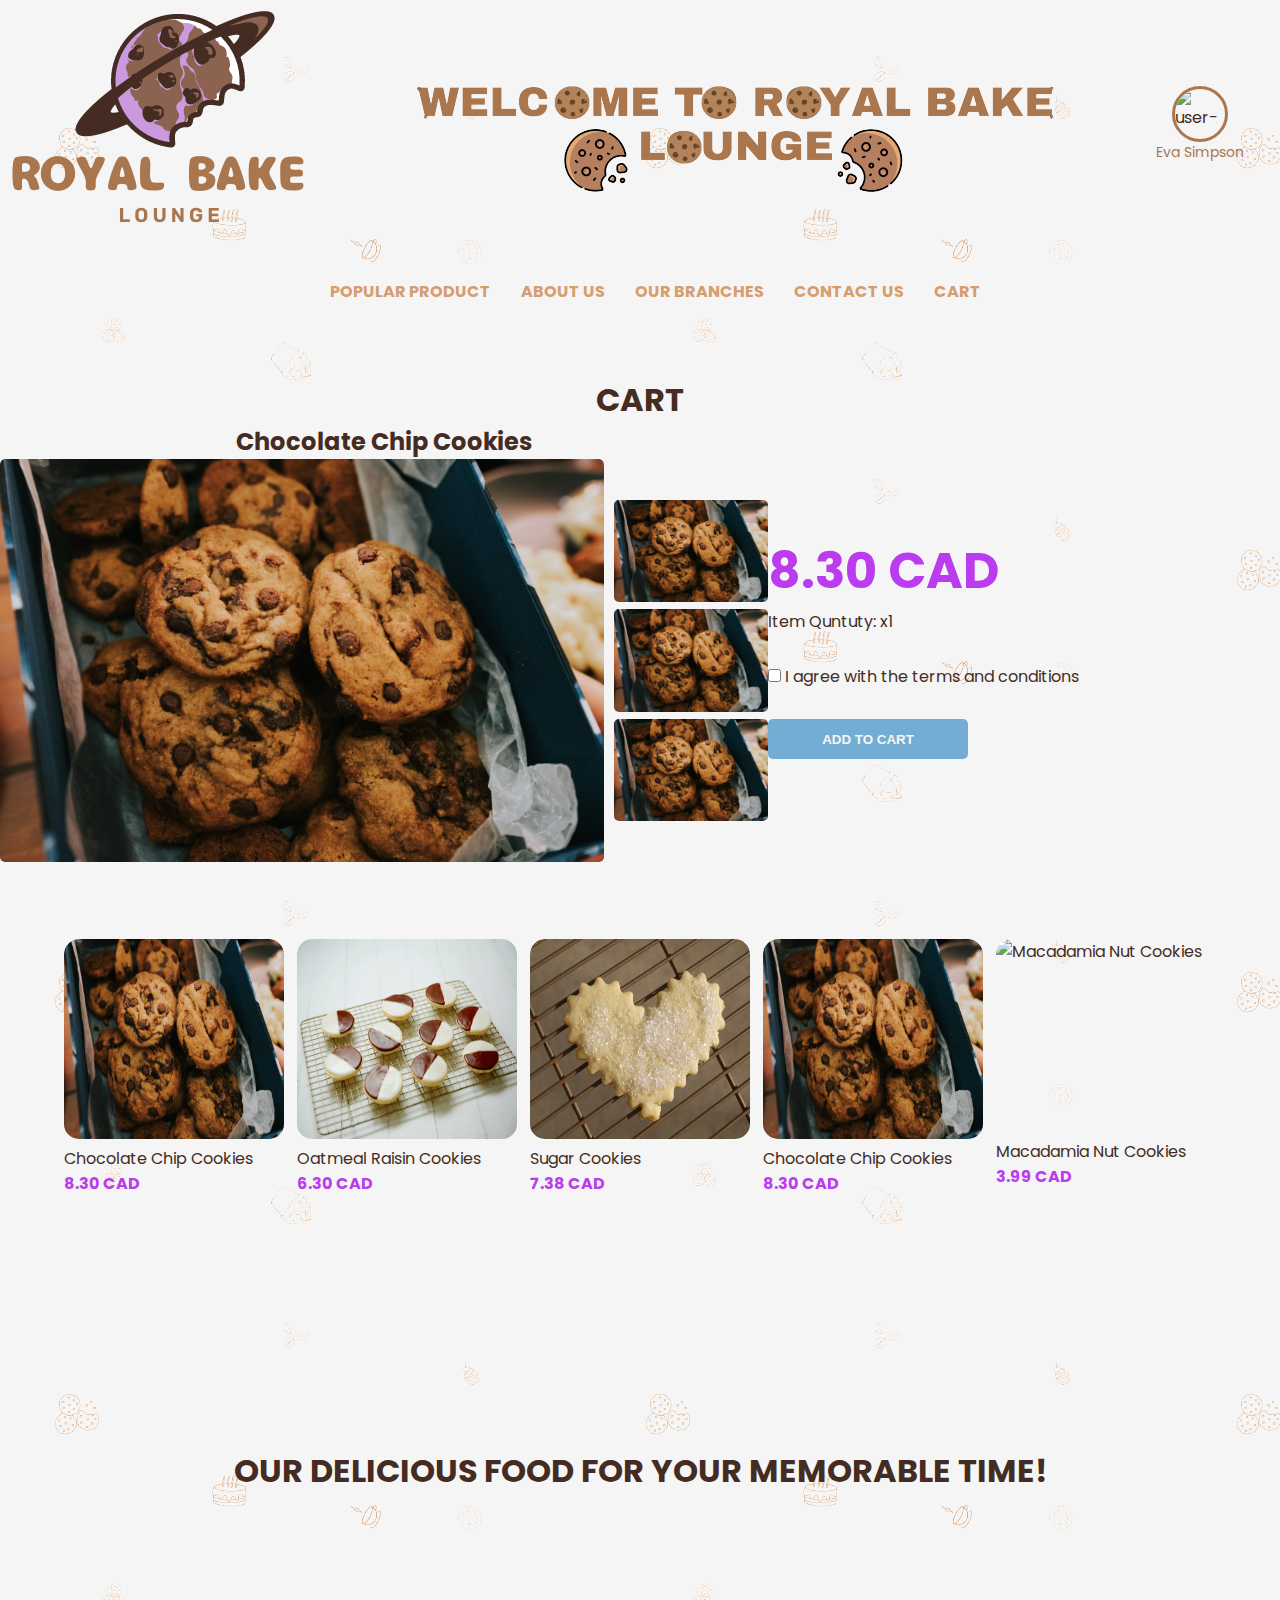
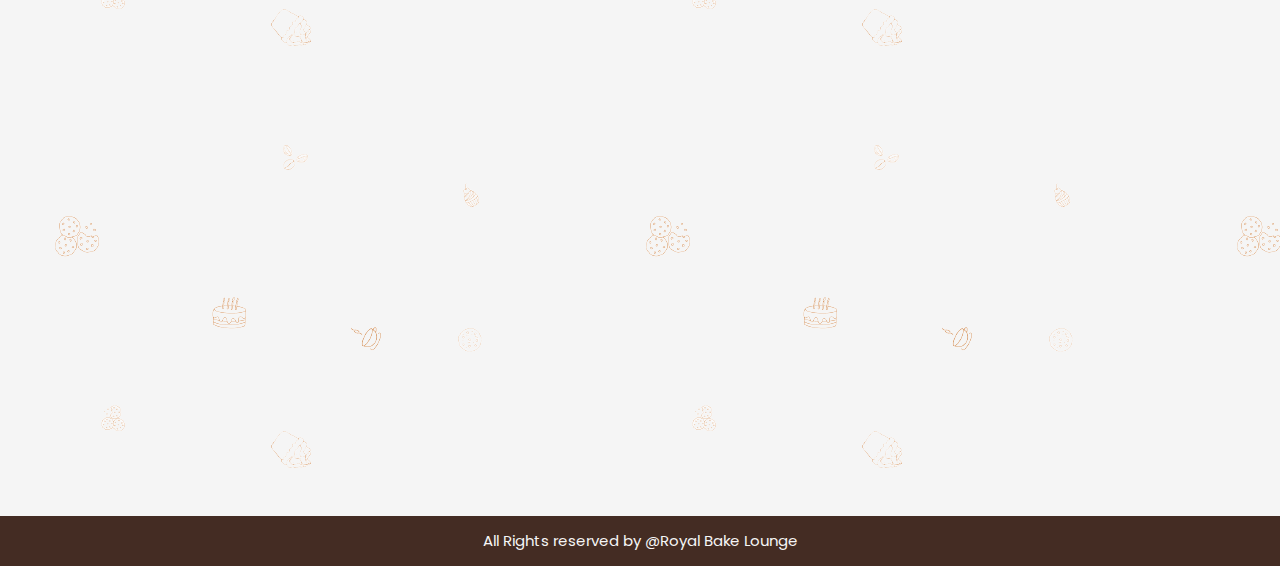
==== commit 6c5c09db: "re add welcome banner" ====
--- a/cart.html
+++ b/cart.html
@@ -20,7 +20,7 @@
             <img src="./image/logo.png" alt="Royal Bake Lounge logo" class="logo">
         </a>
         <!--Welcome banner-->
-        <img src="./image/welcomeImg .png" alt="Royal Bake Lounge Welcome Banner" class="welcome-banner">
+        <img src="./image/welcomeImg.png" alt="Royal Bake Lounge Welcome Banner" class="welcome-banner">
 
         <div class="user">
             <img src="https://randomuser.me/api/portraits/women/75.jpg" alt="user-image">
@@ -63,18 +63,18 @@
                 <h2>Chocolate Chip Cookies</h2>
                 <div class="item-image-box">
                     <div class="main-image">
-                        <img src="https://images.unsplash.com/photo-1583743089695-4b816a340f82?ixlib=rb-4.0.3&ixid=M3wxMjA3fDB8MHxzZWFyY2h8Mnx8Q2hvY29sYXRlJTIwQ2hpcCUyMENvb2tpZXN8ZW58MHwwfDB8fHww&auto=format&fit=crop&w=500&q=60" alt="main item image">
+                        <img src="./image/chocolate-chip-cookies.webp" alt="main item image">
 
                         <div class="side-images-mobile-view">
-                            <img src="https://images.unsplash.com/photo-1583743089695-4b816a340f82?ixlib=rb-4.0.3&ixid=M3wxMjA3fDB8MHxzZWFyY2h8Mnx8Q2hvY29sYXRlJTIwQ2hpcCUyMENvb2tpZXN8ZW58MHwwfDB8fHww&auto=format&fit=crop&w=500&q=60" alt="side image">
-                            <img src="https://images.unsplash.com/photo-1583743089695-4b816a340f82?ixlib=rb-4.0.3&ixid=M3wxMjA3fDB8MHxzZWFyY2h8Mnx8Q2hvY29sYXRlJTIwQ2hpcCUyMENvb2tpZXN8ZW58MHwwfDB8fHww&auto=format&fit=crop&w=500&q=60" alt="side image">
-                            <img src="https://images.unsplash.com/photo-1583743089695-4b816a340f82?ixlib=rb-4.0.3&ixid=M3wxMjA3fDB8MHxzZWFyY2h8Mnx8Q2hvY29sYXRlJTIwQ2hpcCUyMENvb2tpZXN8ZW58MHwwfDB8fHww&auto=format&fit=crop&w=500&q=60" alt="side image">
+                            <img src="./image/chocolate-chip-cookies.webp" alt="side image">
+                            <img src="./image/chocolate-chip-cookies.webp" alt="side image">
+                            <img src="./image/chocolate-chip-cookies.webp" alt="side image">
                         </div>
                     </div>
                     <div class="side-images">
-                        <img src="https://images.unsplash.com/photo-1583743089695-4b816a340f82?ixlib=rb-4.0.3&ixid=M3wxMjA3fDB8MHxzZWFyY2h8Mnx8Q2hvY29sYXRlJTIwQ2hpcCUyMENvb2tpZXN8ZW58MHwwfDB8fHww&auto=format&fit=crop&w=500&q=60" alt="side image">
-                        <img src="https://images.unsplash.com/photo-1583743089695-4b816a340f82?ixlib=rb-4.0.3&ixid=M3wxMjA3fDB8MHxzZWFyY2h8Mnx8Q2hvY29sYXRlJTIwQ2hpcCUyMENvb2tpZXN8ZW58MHwwfDB8fHww&auto=format&fit=crop&w=500&q=60" alt="side image">
-                        <img src="https://images.unsplash.com/photo-1583743089695-4b816a340f82?ixlib=rb-4.0.3&ixid=M3wxMjA3fDB8MHxzZWFyY2h8Mnx8Q2hvY29sYXRlJTIwQ2hpcCUyMENvb2tpZXN8ZW58MHwwfDB8fHww&auto=format&fit=crop&w=500&q=60" alt="side image">
+                        <img src="./image/chocolate-chip-cookies.webp" alt="side image">
+                        <img src="./image/chocolate-chip-cookies.webp" alt="side image">
+                        <img src="./image/chocolate-chip-cookies.webp" alt="side image">
                     </div>
                 </div>
             </div>
@@ -101,24 +101,24 @@
             </div>
 
             <div class="image-wrapper">
-                <img src="https://images.unsplash.com/photo-1588195547116-6a514230c4ff?ixlib=rb-4.0.3&ixid=M3wxMjA3fDB8MHxzZWFyY2h8NHx8T2F0bWVhbCUyMFJhaXNpbiUyMENvb2tpZXN8ZW58MHwwfDB8fHww&auto=format&fit=crop&w=500&q=60" alt="Oatmeal Raisin Cookies">
+                <img src="./image/oatmeal-chip-cookies.webp" alt="Oatmeal Raisin Cookies">
                 <p>Oatmeal Raisin Cookies</p>
                 <p class="price">6.30 CAD</p>
             </div>
 
             <div class="image-wrapper">
-                <img src="https://images.unsplash.com/photo-1611846943916-9c2f8be15850?ixlib=rb-4.0.3&ixid=M3wxMjA3fDB8MHxzZWFyY2h8NXx8U3VnYXIlMjBDb29raWVzfGVufDB8MHwwfHx8MA%3D%3D&auto=format&fit=crop&w=500&q=60" alt="Sugar Cookies">
+                <img src="./image/sugar-cookies.webp" alt="Sugar Cookies">
                 <p>Sugar Cookies</p>
                 <p class="price">7.38 CAD</p>
             </div>
                 <div class="image-wrapper">
-                    <img src="https://images.unsplash.com/photo-1583743089695-4b816a340f82?ixlib=rb-4.0.3&ixid=M3wxMjA3fDB8MHxzZWFyY2h8Mnx8Q2hvY29sYXRlJTIwQ2hpcCUyMENvb2tpZXN8ZW58MHwwfDB8fHww&auto=format&fit=crop&w=500&q=60" alt="Chocolate Chip Cookies">
+                    <img src="./image/chocolate-chip-cookies.webp" alt="Chocolate Chip Cookies">
                     <p>Chocolate Chip Cookies</p>
                     <p class="price">8.30 CAD</p> 
                 </div>
 
                 <div class="image-wrapper">
-                    <img src="https://images.unsplash.com/photo-1607975218250-7faaf3e36bbf?ixlib=rb-4.0.3&ixid=M3wxMjA3fDB8MHxzZWFyY2h8N3x8TWFjYWRhbWlhJTIwTnV0JTIwQ29va2llc3xlbnwwfDB8MHx8fDA%3D&auto=format&fit=crop&w=500&q=60" alt="Macadamia Nut Cookies">
+                    <img src="./image/" alt="Macadamia Nut Cookies">
                     <p>Macadamia Nut Cookies</p>
                     <p class="price">3.99 CAD</p>
                 </div>
